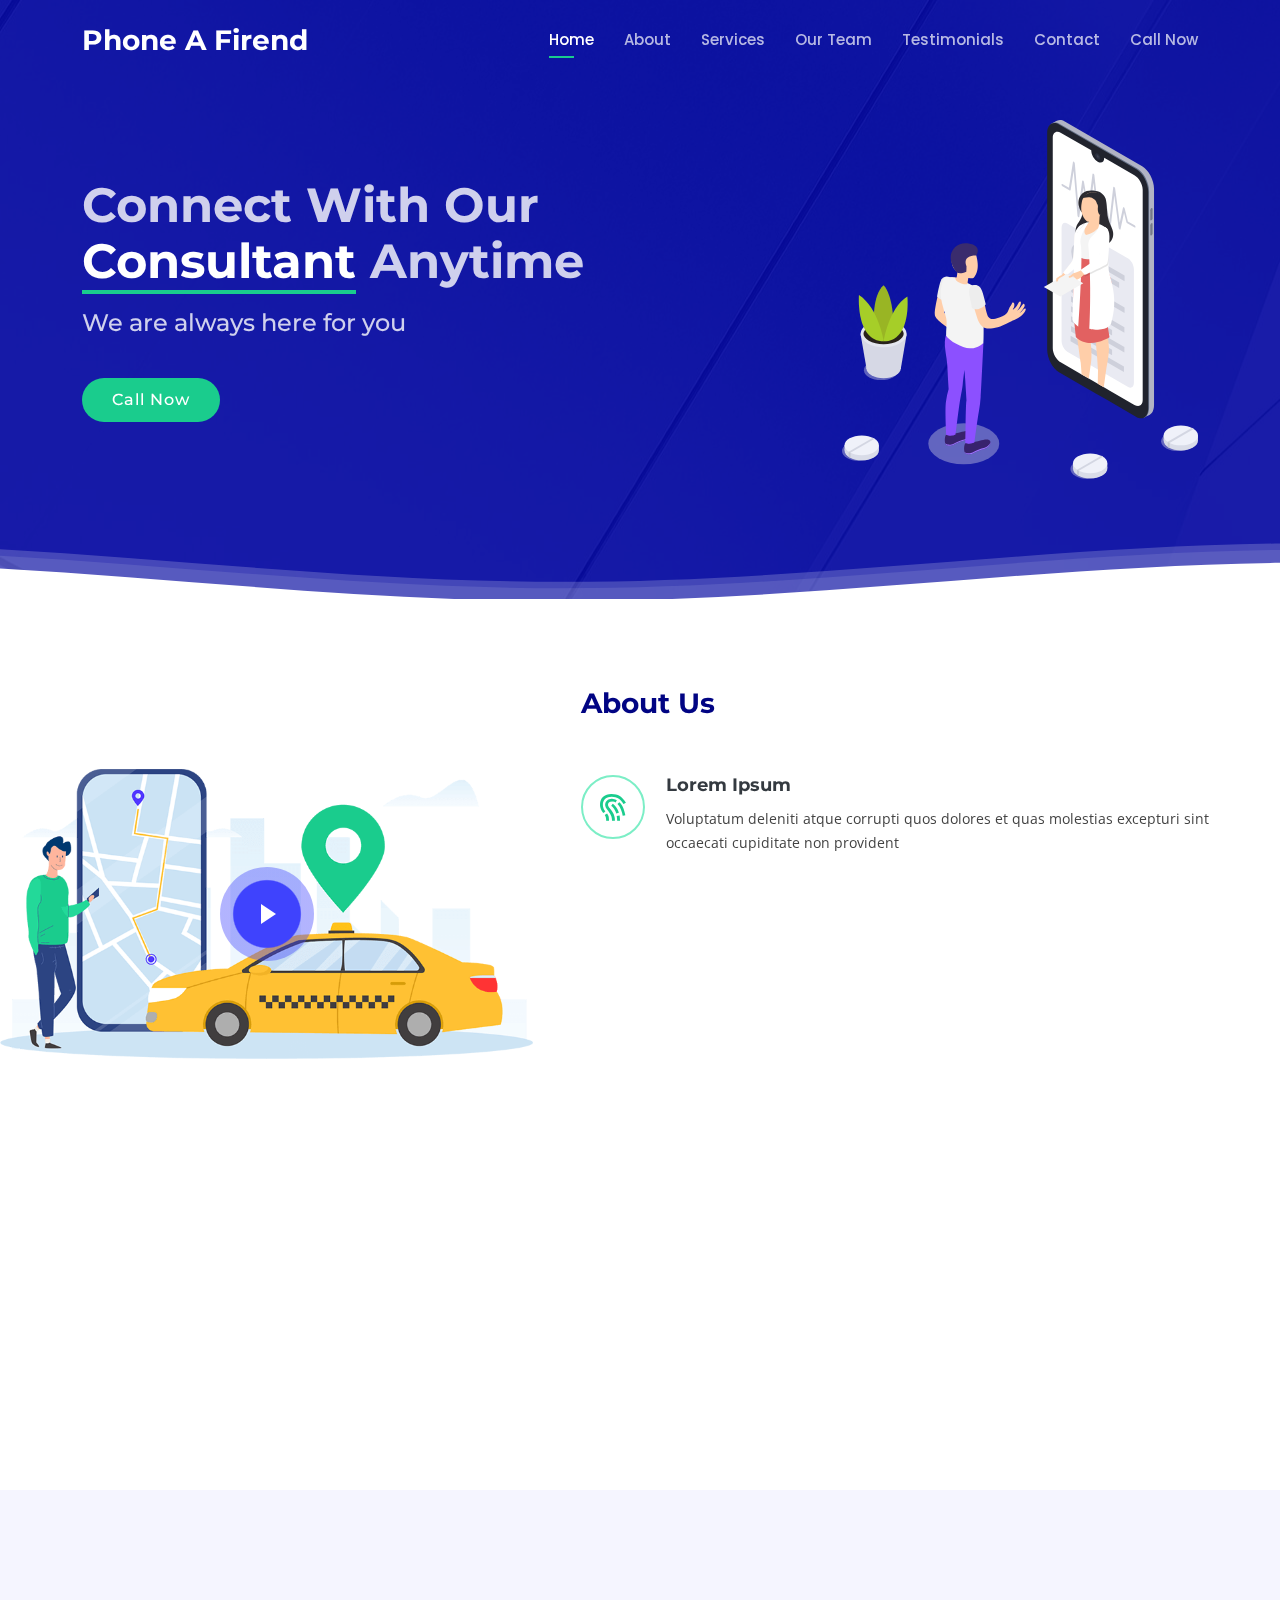
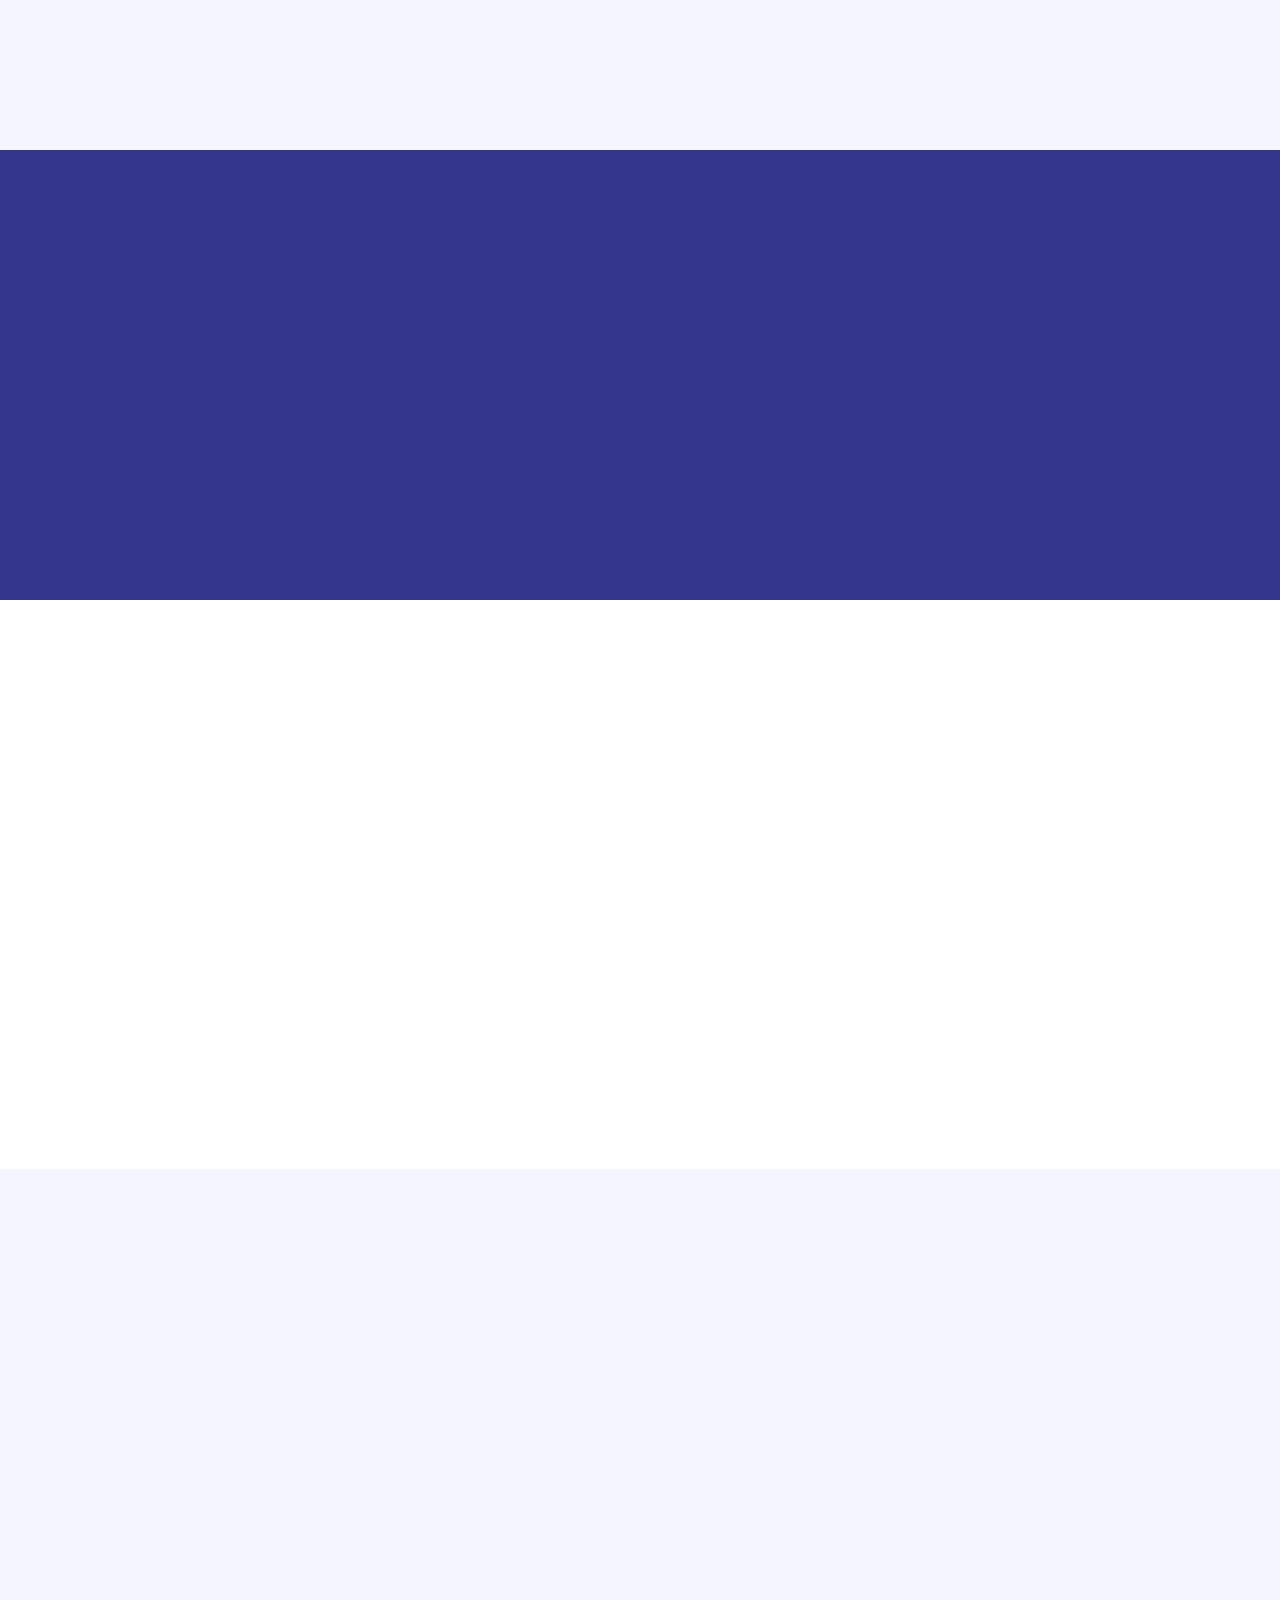
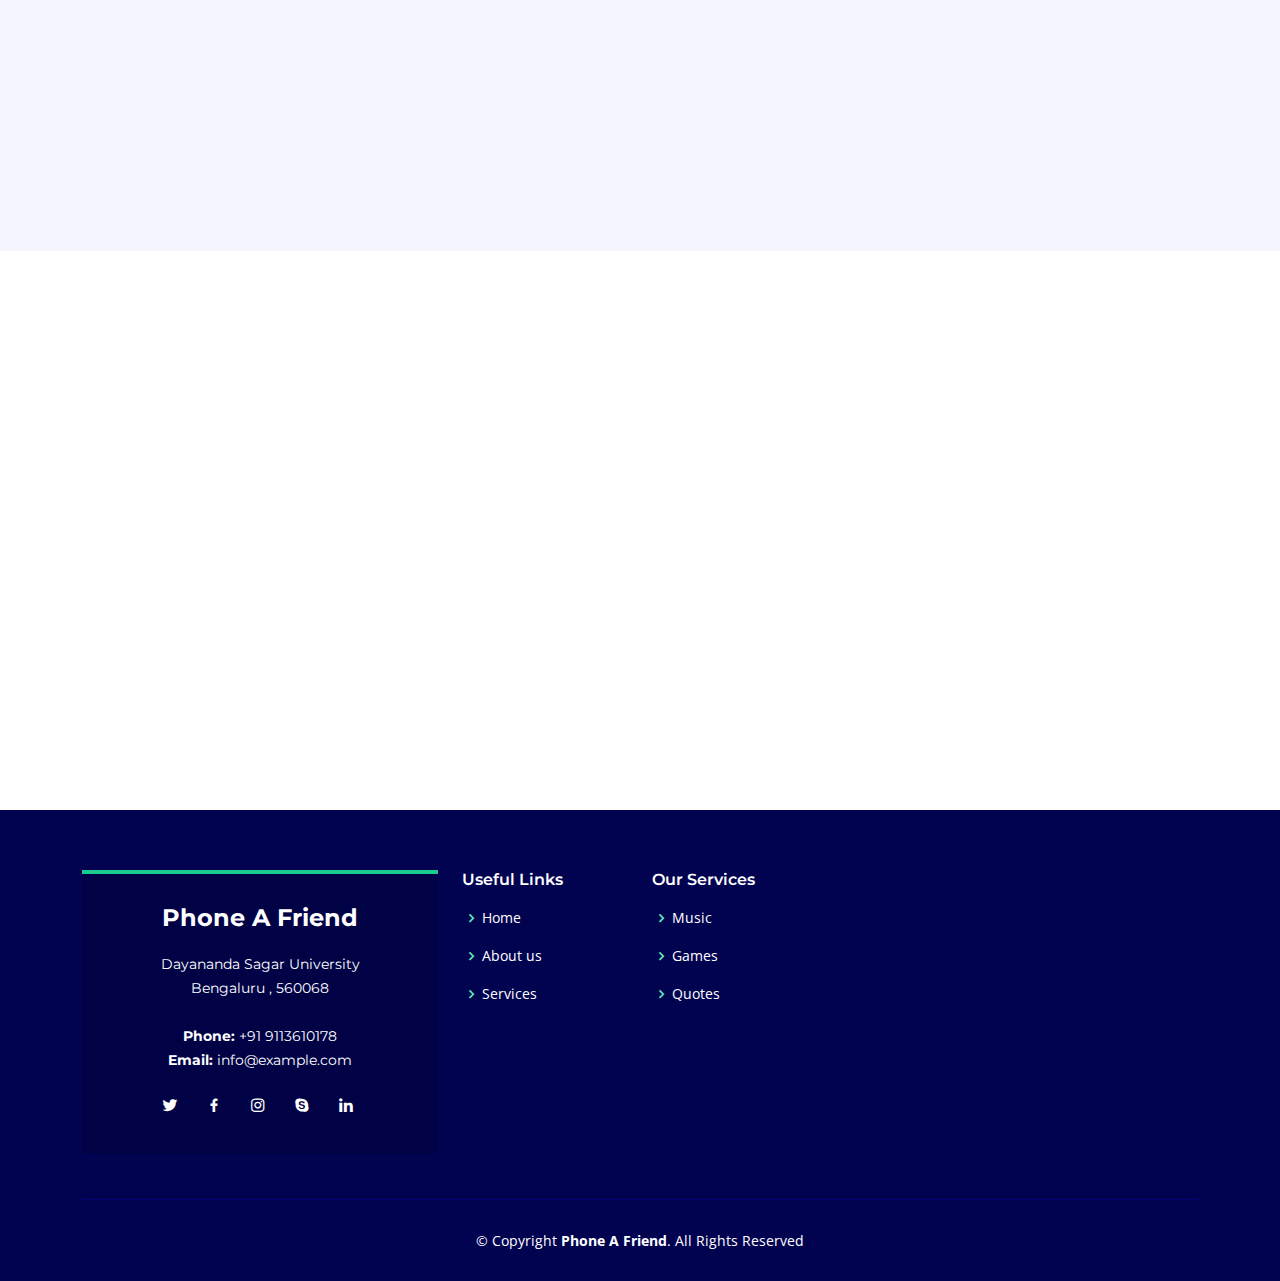
==== index.html @ ef57f2d6 "Add project file" ====
<!DOCTYPE html>
<html lang="en">

<head>
  <meta charset="utf-8">
  <meta content="width=device-width, initial-scale=1.0" name="viewport">

  <title>Phone A Friend</title>
  <meta content="" name="description">
  <meta content="" name="keywords">

  <!-- Favicons -->
  <link href="assets/img/favicon.png" rel="icon">
  <link href="assets/img/apple-touch-icon.png" rel="apple-touch-icon">

  <!-- Google Fonts -->
  <link href="https://fonts.googleapis.com/css?family=Open+Sans:300,300i,400,400i,600,600i,700,700i|Montserrat:300,300i,400,400i,500,500i,600,600i,700,700i|Poppins:300,300i,400,400i,500,500i,600,600i,700,700i" rel="stylesheet">

  <!-- Vendor CSS Files -->
  <link href="assets/vendor/aos/aos.css" rel="stylesheet">
  <link href="assets/vendor/bootstrap/css/bootstrap.min.css" rel="stylesheet">
  <link href="assets/vendor/bootstrap-icons/bootstrap-icons.css" rel="stylesheet">
  <link href="assets/vendor/boxicons/css/boxicons.min.css" rel="stylesheet">
  <link href="assets/vendor/glightbox/css/glightbox.min.css" rel="stylesheet">
  <link href="assets/vendor/remixicon/remixicon.css" rel="stylesheet">
  <link href="assets/vendor/swiper/swiper-bundle.min.css" rel="stylesheet">
  <link href="assets/css/style.css" rel="stylesheet">

</head>

<body>

  <!-- ======= Header ======= -->
  <header id="header" class="fixed-top d-flex align-items-center header-transparent">
    <div class="container d-flex align-items-center justify-content-between">

      <div class="logo">
        <h1><a href="index.html"><span>Phone A Firend</span></a></h1>
        <!-- <a href="index.html"><img src="assets/img/logo.png" alt="" class="img-fluid"></a>-->
      </div>

      <nav id="navbar" class="navbar">
        <ul>
          <li><a class="nav-link scrollto active" href="#hero">Home</a></li>
          <li><a class="nav-link scrollto" href="#about">About</a></li>
          <li><a class="nav-link scrollto" href="#features">Services</a></li>
          <li><a class="nav-link scrollto" href="#team">Our Team</a></li>
          <li><a class="nav-link scrollto" href="#pricing">Testimonials</a></li>
          <!-- <li class="dropdown"><a href="#"><span>Drop Down</span> <i class="bi bi-chevron-down"></i></a>
            <ul>
              <li><a href="#">Drop Down 1</a></li>
              <li class="dropdown"><a href="#"><span>Deep Drop Down</span> <i class="bi bi-chevron-right"></i></a>
                <ul>
                  <li><a href="#">Deep Drop Down 1</a></li>
                  <li><a href="#">Deep Drop Down 2</a></li>
                  <li><a href="#">Deep Drop Down 3</a></li>
                  <li><a href="#">Deep Drop Down 4</a></li>
                  <li><a href="#">Deep Drop Down 5</a></li>
                </ul>
              </li>
              <li><a href="#">Drop Down 2</a></li>
              <li><a href="#">Drop Down 3</a></li>
              <li><a href="#">Drop Down 4</a></li>
            </ul>
          </li> -->
          <li><a class="nav-link scrollto" href="#contact">Contact</a></li>
          <li class="text-center text-lg-start"><a href="https://calendly.com/akashpre196" target="_blank" class="btn-get-started">Call Now</a></li>
        </ul>
        <i class="bi bi-list mobile-nav-toggle"></i>
      </nav><!-- .navbar -->

    </div>
  </header><!-- End Header -->

  <!-- ======= Hero Section ======= -->
  <section id="hero">

    <div class="container">
      <div class="row justify-content-between">
        <div class="col-lg-7 pt-5 pt-lg-0 order-2 order-lg-1 d-flex align-items-center">
          <div data-aos="zoom-out">
            <h1>Connect With Our <span>Consultant</span> Anytime</h1>
            <h2>We are always here for you</h2>
            <div class="text-center text-lg-start">
              <a href="https://calendly.com/akashpre196" target="_blank" class="btn-get-started scrollto">Call Now</a>
            </div>
          </div>
        </div>
        <div class="col-lg-4 order-1 order-lg-2 hero-img" data-aos="zoom-out" data-aos-delay="300">
          <img src="assets/img/img1.svg" class="img-fluid animated" alt="">
        </div>
      </div>
    </div>

    <svg class="hero-waves" xmlns="http://www.w3.org/2000/svg" xmlns:xlink="http://www.w3.org/1999/xlink" viewBox="0 24 150 28 " preserveAspectRatio="none">
      <defs>
        <path id="wave-path" d="M-160 44c30 0 58-18 88-18s 58 18 88 18 58-18 88-18 58 18 88 18 v44h-352z">
      </defs>
      <g class="wave1">
        <use xlink:href="#wave-path" x="50" y="3" fill="rgba(255,255,255, .1)">
      </g>
      <g class="wave2">
        <use xlink:href="#wave-path" x="50" y="0" fill="rgba(255,255,255, .2)">
      </g>
      <g class="wave3">
        <use xlink:href="#wave-path" x="50" y="9" fill="#fff">
      </g>
    </svg>

  </section><!-- End Hero -->

  <main id="main">

    <!-- ======= About Section ======= -->
    <section id="about" class="about">
      <div class="container-fluid">

        <div class="row">
          <div class="col-xl-5 col-lg-6 video-box d-flex justify-content-center align-items-stretch" data-aos="fade-right">
            <a href="https://www.youtube.com/watch?v=jDDaplaOz7Q" class="venobox play-btn mb-4" data-vbtype="video" data-autoplay="true"></a>
          </div>

          <div class="col-xl-7 col-lg-6 icon-boxes d-flex flex-column align-items-stretch justify-content-center py-5 px-lg-5" data-aos="fade-left">
            <h3>About Us</h3>
            <div class="icon-box" data-aos="zoom-in" data-aos-delay="100">
              <div class="icon"><i class="bx bx-fingerprint"></i></div>
              <h4 class="title"><a href="">Lorem Ipsum</a></h4>
              <p class="description">Voluptatum deleniti atque corrupti quos dolores et quas molestias excepturi sint occaecati cupiditate non provident</p>
            </div>

            <div class="icon-box" data-aos="zoom-in" data-aos-delay="200">
              <div class="icon"><i class="bx bx-gift"></i></div>
              <h4 class="title"><a href="">Nemo Enim</a></h4>
              <p class="description">At vero eos et accusamus et iusto odio dignissimos ducimus qui blanditiis praesentium voluptatum deleniti atque</p>
            </div>

            <div class="icon-box" data-aos="zoom-in" data-aos-delay="300">
              <div class="icon"><i class="bx bx-atom"></i></div>
              <h4 class="title"><a href="">Dine Pad</a></h4>
              <p class="description">Explicabo est voluptatum asperiores consequatur magnam. Et veritatis odit. Sunt aut deserunt minus aut eligendi omnis</p>
            </div>

          </div>
        </div>

      </div>
    </section><!-- End About Section -->

    <!-- ======= Features Section ======= -->
    <section id="features" class="features">
      <div class="container">

        <div class="section-title" data-aos="fade-up">
          <h2>Our Services</h2>
          <p>Check The Services</p>
        </div>

        <div class="row d-flex justify-content-center align-items-center" data-aos="fade-left">
          <div class="col-lg-3 col-md-4">
            <div class="icon-box" data-aos="zoom-in" data-aos-delay="50">
              <i class="bi bi-file-earmark-music" style="color: #ffbb2c;"></i>
              <h3><a href="https://open.spotify.com/playlist/1IF4oZESVZqKvQzZrTJbjt?si=p8baC0uDQGyBqthQCIxtQA&utm_source=whatsapp&dl_branch=1" target="_blank">Music</a></h3>
            </div>
          </div>
          <div class="col-lg-3 col-md-4 mt-4 mt-md-0">
            <div class="icon-box" data-aos="zoom-in" data-aos-delay="100">
              <i class="bi bi-joystick" style="color: #5578ff;"></i>
              <h3><a href="https://freerice.com/categories/english-vocabulary" target="_blank">Games</a></h3>
            </div>
          </div>
          <div class="col-lg-3 col-md-4 mt-4 mt-md-0">
            <div class="icon-box" data-aos="zoom-in" data-aos-delay="150">
              <i class="bi bi-bookmark-heart" style="color: #e80368;"></i>
              <h3><a href="https://www.positivityblog.com/stress-quotes/" target="_blank">Quotes</a></h3>
            </div>
          </div>
        </div>
      </div>
    </section><!-- End Features Section -->

    <!-- ======= Counts Section ======= -->
    <section id="counts" class="counts">
      <div class="container">

        <div class="row" data-aos="fade-up">

          <div class="col-lg-3 col-md-6">
            <div class="count-box">
              <i class="bi bi-emoji-smile"></i>
              <span data-purecounter-start="0" data-purecounter-end="4" data-purecounter-duration="1" class="purecounter"></span>
              <p>Consultants</p>
            </div>
          </div>

          <div class="col-lg-3 col-md-6 mt-5 mt-md-0">
            <div class="count-box">
              <i class="bi bi-journal-richtext"></i>
              <span data-purecounter-start="0" data-purecounter-end="0" data-purecounter-duration="1" class="purecounter"></span>
              <p>Users</p>
            </div>
          </div>

          <div class="col-lg-3 col-md-6 mt-5 mt-lg-0">
            <div class="count-box">
              <i class="bi bi-headset"></i>
              <span data-purecounter-start="0" data-purecounter-end="0" data-purecounter-duration="1" class="purecounter"></span>
              <p>Therapy Completed</p>
            </div>
          </div>

          <div class="col-lg-3 col-md-6 mt-5 mt-lg-0">
            <div class="count-box">
              <i class="bi bi-people"></i>
              <span data-purecounter-start="0" data-purecounter-end="0" data-purecounter-duration="1" class="purecounter"></span>
              <p>Therapies Going on</p>
            </div>
          </div>

        </div>

      </div>
    </section><!-- End Counts Section -->

    <!-- ======= Testimonials Section ======= -->
    <section id="testimonials" class="testimonials">
      <div class="container">

        <div class="testimonials-slider swiper" data-aos="fade-up" data-aos-delay="100">
          <div class="swiper-wrapper">

            <div class="swiper-slide">
              <div class="testimonial-item">
                <img src="assets/img/testimonials/testimonials-1.jpg" class="testimonial-img" alt="">
                <h3>User1</h3>
                <h4>Loreum Ipsum</h4>
                <p>
                  <i class="bx bxs-quote-alt-left quote-icon-left"></i>
                  Lorem Ipsum is simply dummy text of the printing and typesetting industry. Lorem Ipsum has been the industry's standard dummy text ever since the 1500s.
                  <i class="bx bxs-quote-alt-right quote-icon-right"></i>
                </p>
              </div>
            </div><!-- End testimonial item -->

            <div class="swiper-slide">
              <div class="testimonial-item">
                <img src="assets/img/testimonials/testimonials-2.jpg" class="testimonial-img" alt="">
                <h3>User2</h3>
                <h4>Loreum Ipsum</h4>
                <p>
                  <i class="bx bxs-quote-alt-left quote-icon-left"></i>
                  Lorem Ipsum is simply dummy text of the printing and typesetting industry. Lorem Ipsum has been the industry's standard dummy text ever since the 1500s.
                  <i class="bx bxs-quote-alt-right quote-icon-right"></i>
                </p>
              </div>
            </div><!-- End testimonial item -->

            <div class="swiper-slide">
              <div class="testimonial-item">
                <img src="assets/img/testimonials/testimonials-3.jpg" class="testimonial-img" alt="">
                <h3>User3</h3>
                <h4>Loreum Ipsum</h4>
                <p>
                  <i class="bx bxs-quote-alt-left quote-icon-left"></i>
                  Lorem Ipsum is simply dummy text of the printing and typesetting industry. Lorem Ipsum has been the industry's standard dummy text ever since the 1500s.
                  <i class="bx bxs-quote-alt-right quote-icon-right"></i>
                </p>
              </div>
            </div><!-- End testimonial item -->

            <div class="swiper-slide">
              <div class="testimonial-item">
                <img src="assets/img/testimonials/testimonials-4.jpg" class="testimonial-img" alt="">
                <h3>User4</h3>
                <h4>Loreum Ipsum</h4>
                <p>
                  <i class="bx bxs-quote-alt-left quote-icon-left"></i>
                  Lorem Ipsum is simply dummy text of the printing and typesetting industry. Lorem Ipsum has been the industry's standard dummy text ever since the 1500s.
                  <i class="bx bxs-quote-alt-right quote-icon-right"></i>
                </p>
              </div>
            </div><!-- End testimonial item -->

            <div class="swiper-slide">
              <div class="testimonial-item">
                <img src="assets/img/testimonials/testimonials-5.jpg" class="testimonial-img" alt="">
                <h3>User5</h3>
                <h4>Loreum Ipsum</h4>
                <p>
                  <i class="bx bxs-quote-alt-left quote-icon-left"></i>
                  Lorem Ipsum is simply dummy text of the printing and typesetting industry. Lorem Ipsum has been the industry's standard dummy text ever since the 1500s.
                  <i class="bx bxs-quote-alt-right quote-icon-right"></i>
                </p>
              </div>
            </div><!-- End testimonial item -->

          </div>
          <div class="swiper-pagination"></div>
        </div>

      </div>
    </section><!-- End Testimonials Section -->

    <!-- ======= Team Section ======= -->
    <section id="team" class="team">
      <div class="container">

        <div class="section-title" data-aos="fade-up">
          <h2>Team</h2>
          <p>Our Consultant Team</p>
        </div>

        <div class="row" data-aos="fade-left">

          <div class="col-lg-3 col-md-6">
            <div class="member" data-aos="zoom-in" data-aos-delay="100">
              <div class="pic"><img src="assets/img/team/team-1.jpg" class="img-fluid" alt=""></div>
              <div class="member-info">
                <h4>Consultant 1</h4>
                <span></span>
                <div class="social">
                  <a href=""><i class="bi bi-twitter"></i></a>
                  <a href=""><i class="bi bGreat Teami-facebook"></i></a>
                  <a href=""><i class="bi bi-instagram"></i></a>
                  <a href=""><i class="bi bi-linkedin"></i></a>
                </div>
              </div>
            </div>
          </div>

          <div class="col-lg-3 col-md-6 mt-5 mt-md-0">
            <div class="member" data-aos="zoom-in" data-aos-delay="200">
              <div class="pic"><img src="assets/img/team/team-2.jpg" class="img-fluid" alt=""></div>
              <div class="member-info">
                <h4>Consultant 2</h4>
                <span></span>
                <div class="social">
                  <a href=""><i class="bi bi-twitter"></i></a>
                  <a href=""><i class="bi bi-facebook"></i></a>
                  <a href=""><i class="bi bi-instagram"></i></a>
                  <a href=""><i class="bi bi-linkedin"></i></a>
                </div>
              </div>
            </div>
          </div>

          <div class="col-lg-3 col-md-6 mt-5 mt-lg-0">
            <div class="member" data-aos="zoom-in" data-aos-delay="300">
              <div class="pic"><img src="assets/img/team/team-3.jpg" class="img-fluid" alt=""></div>
              <div class="member-info">
                <h4>Consultant 3</h4>
                <span></span>
                <div class="social">
                  <a href=""><i class="bi bi-twitter"></i></a>
                  <a href=""><i class="bi bi-facebook"></i></a>
                  <a href=""><i class="bi bi-instagram"></i></a>
                  <a href=""><i class="bi bi-linkedin"></i></a>
                </div>
              </div>
            </div>
          </div>

          <div class="col-lg-3 col-md-6 mt-5 mt-lg-0">
            <div class="member" data-aos="zoom-in" data-aos-delay="400">
              <div class="pic"><img src="assets/img/team/team-4.jpg" class="img-fluid" alt=""></div>
              <div class="member-info">
                <h4>Consultant 4</h4>
                <span></span>
                <div class="social">
                  <a href=""><i class="bi bi-twitter"></i></a>
                  <a href=""><i class="bi bi-facebook"></i></a>
                  <a href=""><i class="bi bi-instagram"></i></a>
                  <a href=""><i class="bi bi-linkedin"></i></a>
                </div>
              </div>
            </div>
          </div>

        </div>

      </div>
    </section><!-- End Team Section -->


    <!-- ======= F.A.Q Section ======= -->
    <section id="faq" class="faq section-bg">
      <div class="container">

        <div class="section-title" data-aos="fade-up">
          <h2>F.A.Q</h2>
          <p>Frequently Asked Questions</p>
        </div>

        <div class="faq-list">
          <ul>
            <li data-aos="fade-up">
              <i class="bx bx-help-circle icon-help"></i> <a data-bs-toggle="collapse" class="collapse" data-bs-target="#faq-list-1">Non consectetur a erat nam at lectus urna duis? <i class="bx bx-chevron-down icon-show"></i><i class="bx bx-chevron-up icon-close"></i></a>
              <div id="faq-list-1" class="collapse show" data-bs-parent=".faq-list">
                <p>
                  Feugiat pretium nibh ipsum consequat. Tempus iaculis urna id volutpat lacus laoreet non curabitur gravida. Venenatis lectus magna fringilla urna porttitor rhoncus dolor purus non.
                </p>
              </div>
            </li>

            <li data-aos="fade-up" data-aos-delay="100">
              <i class="bx bx-help-circle icon-help"></i> <a data-bs-toggle="collapse" data-bs-target="#faq-list-2" class="collapsed">Feugiat scelerisque varius morbi enim nunc? <i class="bx bx-chevron-down icon-show"></i><i class="bx bx-chevron-up icon-close"></i></a>
              <div id="faq-list-2" class="collapse" data-bs-parent=".faq-list">
                <p>
                  Dolor sit amet consectetur adipiscing elit pellentesque habitant morbi. Id interdum velit laoreet id donec ultrices. Fringilla phasellus faucibus scelerisque eleifend donec pretium. Est pellentesque elit ullamcorper dignissim. Mauris ultrices eros in cursus turpis massa tincidunt dui.
                </p>
              </div>
            </li>

            <li data-aos="fade-up" data-aos-delay="200">
              <i class="bx bx-help-circle icon-help"></i> <a data-bs-toggle="collapse" data-bs-target="#faq-list-3" class="collapsed">Dolor sit amet consectetur adipiscing elit? <i class="bx bx-chevron-down icon-show"></i><i class="bx bx-chevron-up icon-close"></i></a>
              <div id="faq-list-3" class="collapse" data-bs-parent=".faq-list">
                <p>
                  Eleifend mi in nulla posuere sollicitudin aliquam ultrices sagittis orci. Faucibus pulvinar elementum integer enim. Sem nulla pharetra diam sit amet nisl suscipit. Rutrum tellus pellentesque eu tincidunt. Lectus urna duis convallis convallis tellus. Urna molestie at elementum eu facilisis sed odio morbi quis
                </p>
              </div>
            </li>

            <li data-aos="fade-up" data-aos-delay="300">
              <i class="bx bx-help-circle icon-help"></i> <a data-bs-toggle="collapse" data-bs-target="#faq-list-4" class="collapsed">Tempus quam pellentesque nec nam aliquam sem et tortor consequat? <i class="bx bx-chevron-down icon-show"></i><i class="bx bx-chevron-up icon-close"></i></a>
              <div id="faq-list-4" class="collapse" data-bs-parent=".faq-list">
                <p>
                  Molestie a iaculis at erat pellentesque adipiscing commodo. Dignissim suspendisse in est ante in. Nunc vel risus commodo viverra maecenas accumsan. Sit amet nisl suscipit adipiscing bibendum est. Purus gravida quis blandit turpis cursus in.
                </p>
              </div>
            </li>

            <li data-aos="fade-up" data-aos-delay="400">
              <i class="bx bx-help-circle icon-help"></i> <a data-bs-toggle="collapse" data-bs-target="#faq-list-5" class="collapsed">Tortor vitae purus faucibus ornare. Varius vel pharetra vel turpis nunc eget lorem dolor? <i class="bx bx-chevron-down icon-show"></i><i class="bx bx-chevron-up icon-close"></i></a>
              <div id="faq-list-5" class="collapse" data-bs-parent=".faq-list">
                <p>
                  Laoreet sit amet cursus sit amet dictum sit amet justo. Mauris vitae ultricies leo integer malesuada nunc vel. Tincidunt eget nullam non nisi est sit amet. Turpis nunc eget lorem dolor sed. Ut venenatis tellus in metus vulputate eu scelerisque.
                </p>
              </div>
            </li>

          </ul>
        </div>

      </div>
    </section><!-- End F.A.Q Section -->

    <!-- ======= Contact Section ======= -->
    <section id="contact" class="contact">
      <div class="container">

        <div class="section-title" data-aos="fade-up">
          <h2>Contact</h2>
          <p>Contact Us</p>
        </div>

        <div class="row">

          <div class="col-lg-4" data-aos="fade-right" data-aos-delay="100">
            <div class="info">
              <div class="address">
                <i class="bi bi-geo-alt"></i>
                <h4>Location:</h4>
                <p>Dayananda Sagar University , Kudlu Gate Bengaluru </p>
              </div>

              <div class="email">
                <i class="bi bi-envelope"></i>
                <h4>Email:</h4>
                <p>info@example.com</p>
              </div>

              <div class="phone">
                <i class="bi bi-phone"></i>
                <h4>Call:</h4>
                <p>+91 9113610178</p>
              </div>

            </div>

          </div>

          <div class="col-lg-8 mt-5 mt-lg-0" data-aos="fade-left" data-aos-delay="200">

            <form action="forms/contact.php" method="post" role="form" class="php-email-form">
              <div class="row">
                <div class="col-md-6 form-group">
                  <input type="text" name="name" class="form-control" id="name" placeholder="Your Name" required>
                </div>
                <div class="col-md-6 form-group mt-3 mt-md-0">
                  <input type="email" class="form-control" name="email" id="email" placeholder="Your Email" required>
                </div>
              </div>
              <div class="form-group mt-3">
                <input type="text" class="form-control" name="subject" id="subject" placeholder="Subject" required>
              </div>
              <div class="form-group mt-3">
                <textarea class="form-control" name="message" rows="5" placeholder="Message" required></textarea>
              </div>
              <div class="my-3">
                <div class="loading">Loading</div>
                <div class="error-message"></div>
                <div class="sent-message">Your message has been sent. Thank you!</div>
              </div>
              <div class="text-center"><button type="submit">Send Message</button></div>
            </form>

          </div>

        </div>

      </div>
    </section><!-- End Contact Section -->

  </main><!-- End #main -->

  <!-- ======= Footer ======= -->
  <footer id="footer">
    <div class="footer-top">
      <div class="container">
        <div class="row">

          <div class="col-lg-4 col-md-6">
            <div class="footer-info">
              <h3>Phone A Friend</h3>
              <p>
                Dayananda Sagar University<br>
                Bengaluru , 560068<br><br>
                <strong>Phone:</strong> +91 9113610178<br>
                <strong>Email:</strong> info@example.com<br>
              </p>
              <div class="social-links mt-3">
                <a href="#" class="twitter"><i class="bx bxl-twitter"></i></a>
                <a href="#" class="facebook"><i class="bx bxl-facebook"></i></a>
                <a href="#" class="instagram"><i class="bx bxl-instagram"></i></a>
                <a href="#" class="google-plus"><i class="bx bxl-skype"></i></a>
                <a href="#" class="linkedin"><i class="bx bxl-linkedin"></i></a>
              </div>
            </div>
          </div>

          <div class="col-lg-2 col-md-6 footer-links">
            <h4>Useful Links</h4>
            <ul>
              <li><i class="bx bx-chevron-right"></i> <a href="#">Home</a></li>
              <li><i class="bx bx-chevron-right"></i> <a href="#">About us</a></li>
              <li><i class="bx bx-chevron-right"></i> <a href="#">Services</a></li>
            </ul>
          </div>

          <div class="col-lg-2 col-md-6 footer-links">
            <h4>Our Services</h4>
            <ul>
              <li><i class="bx bx-chevron-right"></i> <a href="https://open.spotify.com/playlist/1IF4oZESVZqKvQzZrTJbjt?si=p8baC0uDQGyBqthQCIxtQA&utm_source=whatsapp&dl_branch=1" target="_blank">Music</a></li>
              <li><i class="bx bx-chevron-right"></i> <a href="https://freerice.com/categories/english-vocabulary" target="_blank">Games</a></li>
              <li><i class="bx bx-chevron-right"></i> <a href="https://www.positivityblog.com/stress-quotes/" target="_blank">Quotes</a></li>
            </ul>
          </div>
        </div>
      </div>
    </div>

    <div class="container">
      <div class="copyright">
        &copy; Copyright <strong><span>Phone A Friend</span></strong>. All Rights Reserved
      </div>
    </div>
  </footer><!-- End Footer -->

  <a href="#" class="back-to-top d-flex align-items-center justify-content-center"><i class="bi bi-arrow-up-short"></i></a>
  <div id="preloader"></div>

  <!-- Vendor JS Files -->
  <script src="assets/vendor/aos/aos.js"></script>
  <script src="assets/vendor/bootstrap/js/bootstrap.bundle.min.js"></script>
  <script src="assets/vendor/glightbox/js/glightbox.min.js"></script>
  <script src="assets/vendor/php-email-form/validate.js"></script>
  <script src="assets/vendor/purecounter/purecounter.js"></script>
  <script src="assets/vendor/swiper/swiper-bundle.min.js"></script>

  <!-- Template Main JS File -->
  <script src="assets/js/main.js"></script>

</body>

</html>
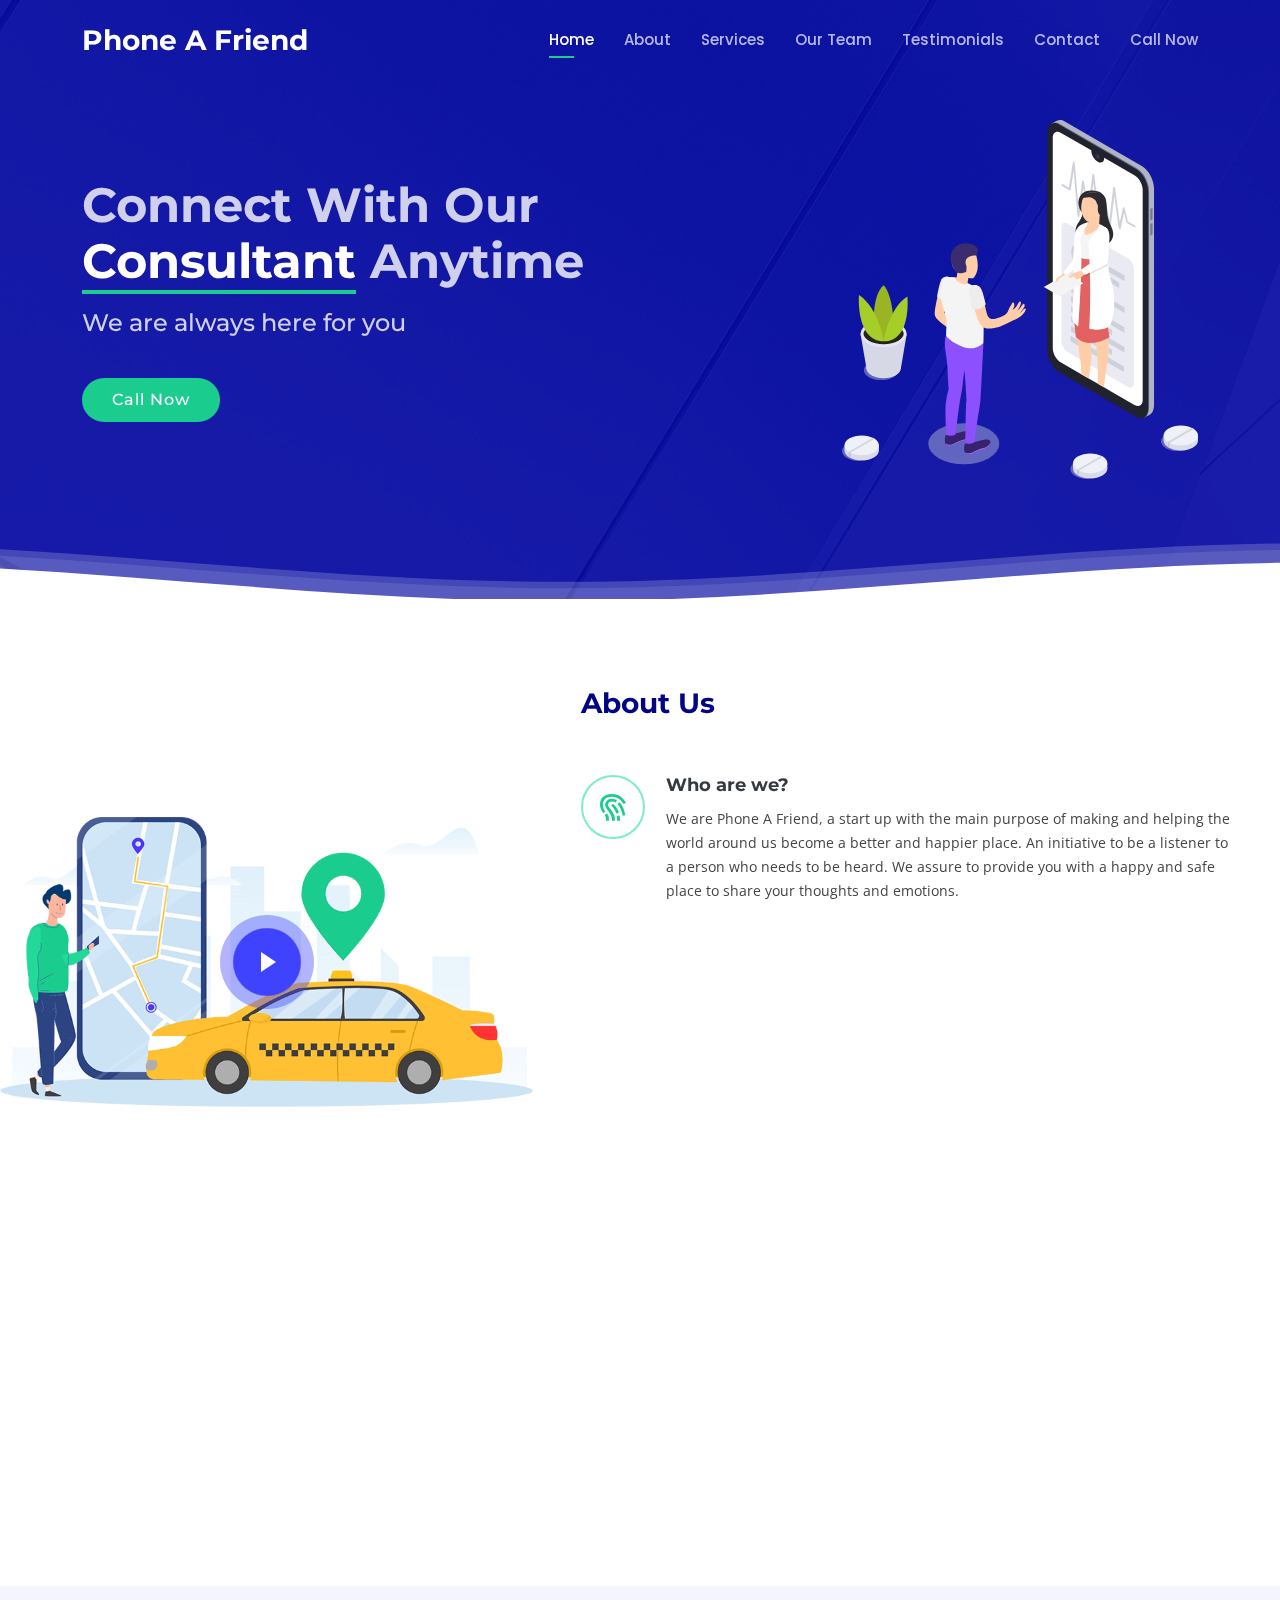
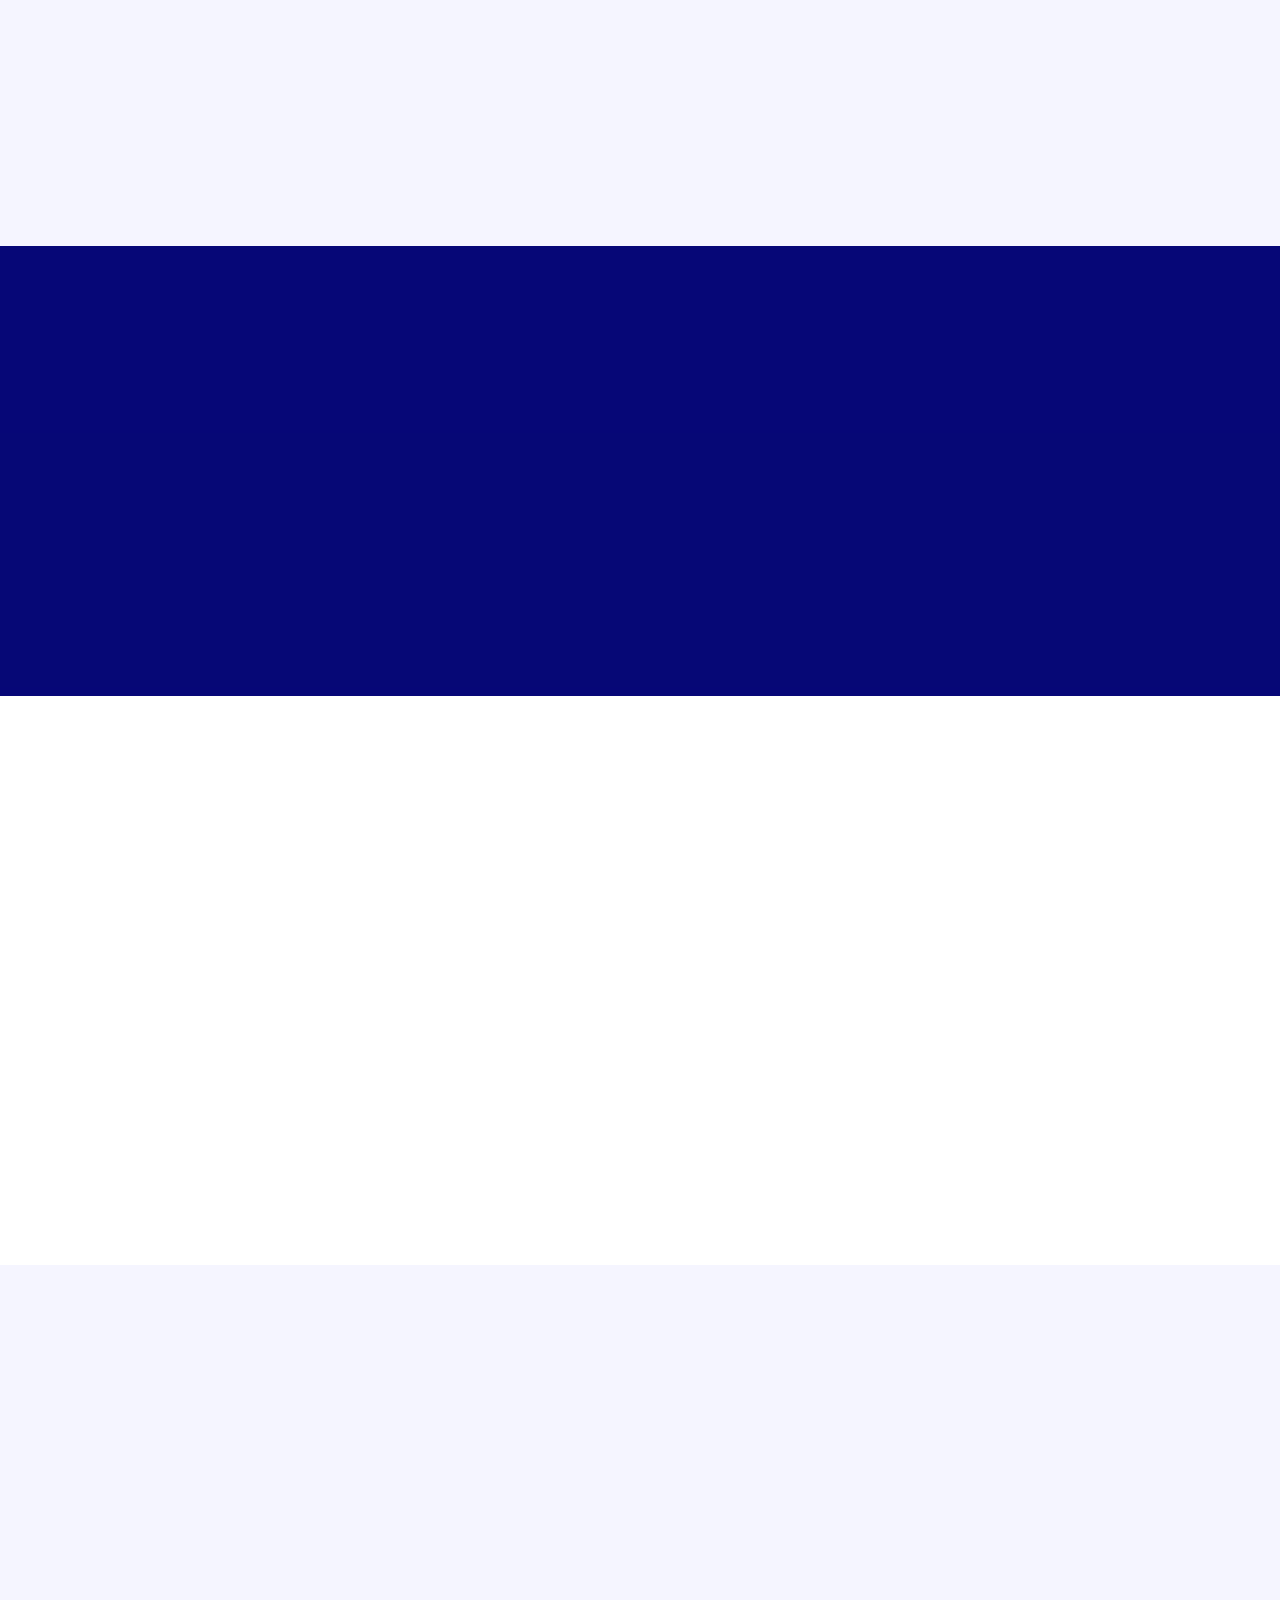
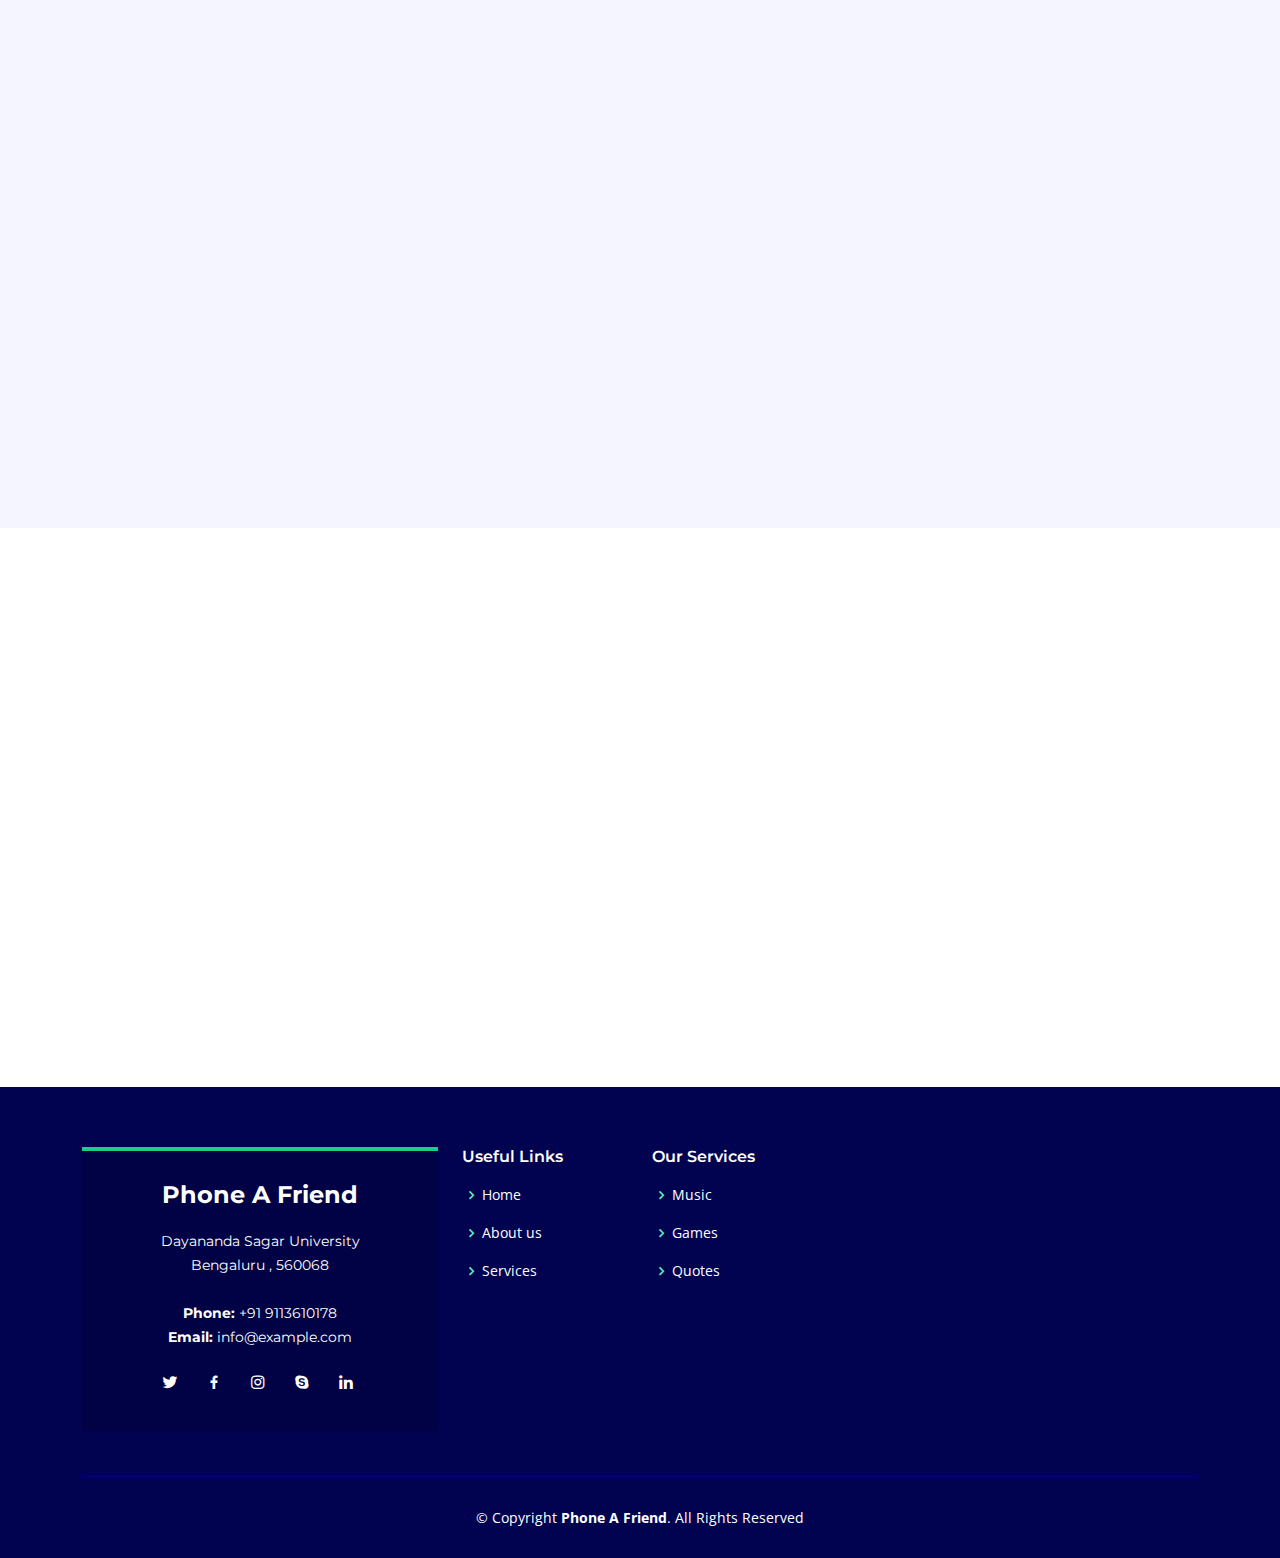
==== commit ed86cd19: "Update code details" ====
--- a/index.html
+++ b/index.html
@@ -35,7 +35,7 @@
     <div class="container d-flex align-items-center justify-content-between">
 
       <div class="logo">
-        <h1><a href="index.html"><span>Phone A Firend</span></a></h1>
+        <h1><a href="index.html"><span>Phone A Friend</span></a></h1>
         <!-- <a href="index.html"><img src="assets/img/logo.png" alt="" class="img-fluid"></a>-->
       </div>
 
@@ -46,25 +46,8 @@
           <li><a class="nav-link scrollto" href="#features">Services</a></li>
           <li><a class="nav-link scrollto" href="#team">Our Team</a></li>
           <li><a class="nav-link scrollto" href="#pricing">Testimonials</a></li>
-          <!-- <li class="dropdown"><a href="#"><span>Drop Down</span> <i class="bi bi-chevron-down"></i></a>
-            <ul>
-              <li><a href="#">Drop Down 1</a></li>
-              <li class="dropdown"><a href="#"><span>Deep Drop Down</span> <i class="bi bi-chevron-right"></i></a>
-                <ul>
-                  <li><a href="#">Deep Drop Down 1</a></li>
-                  <li><a href="#">Deep Drop Down 2</a></li>
-                  <li><a href="#">Deep Drop Down 3</a></li>
-                  <li><a href="#">Deep Drop Down 4</a></li>
-                  <li><a href="#">Deep Drop Down 5</a></li>
-                </ul>
-              </li>
-              <li><a href="#">Drop Down 2</a></li>
-              <li><a href="#">Drop Down 3</a></li>
-              <li><a href="#">Drop Down 4</a></li>
-            </ul>
-          </li> -->
           <li><a class="nav-link scrollto" href="#contact">Contact</a></li>
-          <li class="text-center text-lg-start"><a href="https://calendly.com/akashpre196" target="_blank" class="btn-get-started">Call Now</a></li>
+          <li class="text-center text-lg-start"><a href="https://calendly.com/phoneafriend-adss" target="_blank" class="btn-get-started">Call Now</a></li>
         </ul>
         <i class="bi bi-list mobile-nav-toggle"></i>
       </nav><!-- .navbar -->
@@ -82,7 +65,7 @@
             <h1>Connect With Our <span>Consultant</span> Anytime</h1>
             <h2>We are always here for you</h2>
             <div class="text-center text-lg-start">
-              <a href="https://calendly.com/akashpre196" target="_blank" class="btn-get-started scrollto">Call Now</a>
+              <a href="https://calendly.com/phoneafriend-adss" target="_blank" class="btn-get-started scrollto">Call Now</a>
             </div>
           </div>
         </div>
@@ -124,20 +107,20 @@
             <h3>About Us</h3>
             <div class="icon-box" data-aos="zoom-in" data-aos-delay="100">
               <div class="icon"><i class="bx bx-fingerprint"></i></div>
-              <h4 class="title"><a href="">Lorem Ipsum</a></h4>
-              <p class="description">Voluptatum deleniti atque corrupti quos dolores et quas molestias excepturi sint occaecati cupiditate non provident</p>
+              <h4 class="title"><a href="">Who are we?</a></h4>
+              <p class="description">We are Phone A Friend, a start up with the main purpose of making and helping the world around us become a better and happier place. An initiative to be a listener to a person who needs to be heard. We assure to provide you with  a happy and safe place to share your thoughts and emotions.</p>
             </div>
 
             <div class="icon-box" data-aos="zoom-in" data-aos-delay="200">
               <div class="icon"><i class="bx bx-gift"></i></div>
-              <h4 class="title"><a href="">Nemo Enim</a></h4>
-              <p class="description">At vero eos et accusamus et iusto odio dignissimos ducimus qui blanditiis praesentium voluptatum deleniti atque</p>
+              <h4 class="title"><a href="">What we do?</a></h4>
+              <p class="description">We are the bridge between you and your counsellor. We provide online counselling sessions and at your convenience. We also provide services such as soothing music, games and inspirational quotes while you wait to connect to your counsellor.</p>
             </div>
 
             <div class="icon-box" data-aos="zoom-in" data-aos-delay="300">
               <div class="icon"><i class="bx bx-atom"></i></div>
-              <h4 class="title"><a href="">Dine Pad</a></h4>
-              <p class="description">Explicabo est voluptatum asperiores consequatur magnam. Et veritatis odit. Sunt aut deserunt minus aut eligendi omnis</p>
+              <h4 class="title"><a href="">Why us?</a></h4>
+              <p class="description">This is a student initiation project which helps to give us a direct understanding of what people go through. We can relate to the problems faced by many and we believe we can help people by connecting them to our professional listeners. </p>
             </div>
 
           </div>
@@ -230,7 +213,7 @@
 
             <div class="swiper-slide">
               <div class="testimonial-item">
-                <img src="assets/img/testimonials/testimonials-1.jpg" class="testimonial-img" alt="">
+                <img src="assets/img/user.jpeg" class="testimonial-img" alt="">
                 <h3>User1</h3>
                 <h4>Loreum Ipsum</h4>
                 <p>
@@ -243,7 +226,7 @@
 
             <div class="swiper-slide">
               <div class="testimonial-item">
-                <img src="assets/img/testimonials/testimonials-2.jpg" class="testimonial-img" alt="">
+                <img src="assets/img/user.jpeg" class="testimonial-img" alt="">
                 <h3>User2</h3>
                 <h4>Loreum Ipsum</h4>
                 <p>
@@ -256,7 +239,7 @@
 
             <div class="swiper-slide">
               <div class="testimonial-item">
-                <img src="assets/img/testimonials/testimonials-3.jpg" class="testimonial-img" alt="">
+                <img src="assets/img/user.jpeg" class="testimonial-img" alt="">
                 <h3>User3</h3>
                 <h4>Loreum Ipsum</h4>
                 <p>
@@ -269,7 +252,7 @@
 
             <div class="swiper-slide">
               <div class="testimonial-item">
-                <img src="assets/img/testimonials/testimonials-4.jpg" class="testimonial-img" alt="">
+                <img src="assets/img/user.jpeg" class="testimonial-img" alt="">
                 <h3>User4</h3>
                 <h4>Loreum Ipsum</h4>
                 <p>
@@ -282,7 +265,7 @@
 
             <div class="swiper-slide">
               <div class="testimonial-item">
-                <img src="assets/img/testimonials/testimonials-5.jpg" class="testimonial-img" alt="">
+                <img src="assets/img/user.jpeg" class="testimonial-img" alt="">
                 <h3>User5</h3>
                 <h4>Loreum Ipsum</h4>
                 <p>
@@ -313,7 +296,7 @@
 
           <div class="col-lg-3 col-md-6">
             <div class="member" data-aos="zoom-in" data-aos-delay="100">
-              <div class="pic"><img src="assets/img/team/team-1.jpg" class="img-fluid" alt=""></div>
+              <div class="pic"><img src="assets/img/user.jpeg" class="img-fluid" alt=""></div>
               <div class="member-info">
                 <h4>Consultant 1</h4>
                 <span></span>
@@ -329,7 +312,7 @@
 
           <div class="col-lg-3 col-md-6 mt-5 mt-md-0">
             <div class="member" data-aos="zoom-in" data-aos-delay="200">
-              <div class="pic"><img src="assets/img/team/team-2.jpg" class="img-fluid" alt=""></div>
+              <div class="pic"><img src="assets/img/user.jpeg" class="img-fluid" alt=""></div>
               <div class="member-info">
                 <h4>Consultant 2</h4>
                 <span></span>
@@ -345,7 +328,7 @@
 
           <div class="col-lg-3 col-md-6 mt-5 mt-lg-0">
             <div class="member" data-aos="zoom-in" data-aos-delay="300">
-              <div class="pic"><img src="assets/img/team/team-3.jpg" class="img-fluid" alt=""></div>
+              <div class="pic"><img src="assets/img/user.jpeg" class="img-fluid" alt=""></div>
               <div class="member-info">
                 <h4>Consultant 3</h4>
                 <span></span>
@@ -361,7 +344,7 @@
 
           <div class="col-lg-3 col-md-6 mt-5 mt-lg-0">
             <div class="member" data-aos="zoom-in" data-aos-delay="400">
-              <div class="pic"><img src="assets/img/team/team-4.jpg" class="img-fluid" alt=""></div>
+              <div class="pic"><img src="assets/img/user.jpeg" class="img-fluid" alt=""></div>
               <div class="member-info">
                 <h4>Consultant 4</h4>
                 <span></span>
@@ -391,53 +374,61 @@
         </div>
 
         <div class="faq-list">
-          <ul>
+          <ol>
             <li data-aos="fade-up">
-              <i class="bx bx-help-circle icon-help"></i> <a data-bs-toggle="collapse" class="collapse" data-bs-target="#faq-list-1">Non consectetur a erat nam at lectus urna duis? <i class="bx bx-chevron-down icon-show"></i><i class="bx bx-chevron-up icon-close"></i></a>
+              <i class="bx bx-help-circle icon-help"></i> <a data-bs-toggle="collapse" class="collapse" data-bs-target="#faq-list-1">What is the difference between a Psychiatrist and a Clinical Psychologist?<i class="bx bx-chevron-down icon-show"></i><i class="bx bx-chevron-up icon-close"></i></a>
               <div id="faq-list-1" class="collapse show" data-bs-parent=".faq-list">
                 <p>
-                  Feugiat pretium nibh ipsum consequat. Tempus iaculis urna id volutpat lacus laoreet non curabitur gravida. Venenatis lectus magna fringilla urna porttitor rhoncus dolor purus non.
+                  Psychiatrists and Psychologists are different types of mental wellness professionals. A Psychiatrist is a physician (medical doctor with a MBBS degree and has further completed his MD in Psychiatry) who is qualified in the medical treatment of mental disorders. Psychiatrists use medication to improve mental health. Clinical Psychologists are qualified in MPhil in clinical psychology and have a Licence from RCI to practice as Clinical psychologists within the country- they use therapeutic methods for relieving psychologically-based distress or disorders and promoting mental well-being. Psychologists do not prescribe medicines and are experts in providing psychotherapy. Chat with Tata Health Psychologists to be on your way to better mental wellness.
                 </p>
               </div>
             </li>
 
             <li data-aos="fade-up" data-aos-delay="100">
-              <i class="bx bx-help-circle icon-help"></i> <a data-bs-toggle="collapse" data-bs-target="#faq-list-2" class="collapsed">Feugiat scelerisque varius morbi enim nunc? <i class="bx bx-chevron-down icon-show"></i><i class="bx bx-chevron-up icon-close"></i></a>
+              <i class="bx bx-help-circle icon-help"></i> <a data-bs-toggle="collapse" data-bs-target="#faq-list-2" class="collapsed">What can a Psychologist help me with?<i class="bx bx-chevron-down icon-show"></i><i class="bx bx-chevron-up icon-close"></i></a>
               <div id="faq-list-2" class="collapse" data-bs-parent=".faq-list">
                 <p>
-                  Dolor sit amet consectetur adipiscing elit pellentesque habitant morbi. Id interdum velit laoreet id donec ultrices. Fringilla phasellus faucibus scelerisque eleifend donec pretium. Est pellentesque elit ullamcorper dignissim. Mauris ultrices eros in cursus turpis massa tincidunt dui.
+                  You can chat with our Psychologist online for a host of issues such as Stress, Anxiety, career management, Sleep issues, relationship and anger management. It is important to keep an eye out and know when to consult an expert for help. If you spot any of the following signs, chat with a Psychologist online immediately.-When facing compatibility and adjustment issues in relationships.-When you are under stress and there is a significant gap between expectation and reality -Parents may notice issues in adjustment with family, identity crisis, change in relationship with friends and partner, handling academic pressure, etc during adolescence.However, severe conditions might require a Psychiatrist's help, in which case a Psychologist may guide you to the available Psychiatrist.
                 </p>
               </div>
             </li>
 
             <li data-aos="fade-up" data-aos-delay="200">
-              <i class="bx bx-help-circle icon-help"></i> <a data-bs-toggle="collapse" data-bs-target="#faq-list-3" class="collapsed">Dolor sit amet consectetur adipiscing elit? <i class="bx bx-chevron-down icon-show"></i><i class="bx bx-chevron-up icon-close"></i></a>
+              <i class="bx bx-help-circle icon-help"></i> <a data-bs-toggle="collapse" data-bs-target="#faq-list-3" class="collapsed">How does a Psychologist treat anxiety?<i class="bx bx-chevron-down icon-show"></i><i class="bx bx-chevron-up icon-close"></i></a>
               <div id="faq-list-3" class="collapse" data-bs-parent=".faq-list">
                 <p>
-                  Eleifend mi in nulla posuere sollicitudin aliquam ultrices sagittis orci. Faucibus pulvinar elementum integer enim. Sem nulla pharetra diam sit amet nisl suscipit. Rutrum tellus pellentesque eu tincidunt. Lectus urna duis convallis convallis tellus. Urna molestie at elementum eu facilisis sed odio morbi quis
+                  A psychologist may treat anxiety by psychotherapy. Psychologists provide psychotherapy which involves the use of psychological methods while psychiatrists prescribe medication to treat anxiety. Based on your condition, the psychologist will decide the course of treatment and further guide you to a psychiatrist if required.
                 </p>
               </div>
             </li>
 
             <li data-aos="fade-up" data-aos-delay="300">
-              <i class="bx bx-help-circle icon-help"></i> <a data-bs-toggle="collapse" data-bs-target="#faq-list-4" class="collapsed">Tempus quam pellentesque nec nam aliquam sem et tortor consequat? <i class="bx bx-chevron-down icon-show"></i><i class="bx bx-chevron-up icon-close"></i></a>
+              <i class="bx bx-help-circle icon-help"></i> <a data-bs-toggle="collapse" data-bs-target="#faq-list-4" class="collapsed">Do I get to talk to my psychologist anytime I want?<i class="bx bx-chevron-down icon-show"></i><i class="bx bx-chevron-up icon-close"></i></a>
               <div id="faq-list-4" class="collapse" data-bs-parent=".faq-list">
                 <p>
-                  Molestie a iaculis at erat pellentesque adipiscing commodo. Dignissim suspendisse in est ante in. Nunc vel risus commodo viverra maecenas accumsan. Sit amet nisl suscipit adipiscing bibendum est. Purus gravida quis blandit turpis cursus in.
+                  You can reconnect to your psychologist based on their availability and book an appointment. And in the meanwhile you can also enjoy our other services.
                 </p>
               </div>
             </li>
 
             <li data-aos="fade-up" data-aos-delay="400">
-              <i class="bx bx-help-circle icon-help"></i> <a data-bs-toggle="collapse" data-bs-target="#faq-list-5" class="collapsed">Tortor vitae purus faucibus ornare. Varius vel pharetra vel turpis nunc eget lorem dolor? <i class="bx bx-chevron-down icon-show"></i><i class="bx bx-chevron-up icon-close"></i></a>
+              <i class="bx bx-help-circle icon-help"></i> <a data-bs-toggle="collapse" data-bs-target="#faq-list-5" class="collapsed">Is my online session secure and confidential?<i class="bx bx-chevron-down icon-show"></i><i class="bx bx-chevron-up icon-close"></i></a>
               <div id="faq-list-5" class="collapse" data-bs-parent=".faq-list">
                 <p>
-                  Laoreet sit amet cursus sit amet dictum sit amet justo. Mauris vitae ultricies leo integer malesuada nunc vel. Tincidunt eget nullam non nisi est sit amet. Turpis nunc eget lorem dolor sed. Ut venenatis tellus in metus vulputate eu scelerisque.
+                  Yes, the entire session is very much secure and confidential. We are an ISO certified and HIPAA compliant platform and hence we follow very strict policy.
                 </p>
               </div>
             </li>
 
-          </ul>
+            <li data-aos="fade-up" data-aos-delay="400">
+              <i class="bx bx-help-circle icon-help"></i> <a data-bs-toggle="collapse" data-bs-target="#faq-list-5" class="collapsed">Will I always get the same psychologist?<i class="bx bx-chevron-down icon-show"></i><i class="bx bx-chevron-up icon-close"></i></a>
+              <div id="faq-list-5" class="collapse" data-bs-parent=".faq-list">
+                <p>
+                  All the doctors on our platform are highly qualified and experienced to deliver the best possible counselling session. The specialist appointments are scheduled based on their availability. Unless and until preferred, we would schedule the consultation with the available doctor only.
+                </p>
+              </div>
+            </li>
+          </ol>
         </div>
 
       </div>
--- a/assets/css/style.css
+++ b/assets/css/style.css
@@ -1,10 +1,10 @@
-/**
-* Template Name: Bootslander - v4.6.0
-* Template URL: https://bootstrapmade.com/bootslander-free-bootstrap-landing-page-template/
-* Author: BootstrapMade.com
-* License: https://bootstrapmade.com/license/
-*/
-
+/**
+* Template Name: Bootslander - v4.6.0
+* Template URL: https://bootstrapmade.com/bootslander-free-bootstrap-landing-page-template/
+* Author: BootstrapMade.com
+* License: https://bootstrapmade.com/license/
+*/
+
 /*--------------------------------------------------------------
 # General
 --------------------------------------------------------------*/
@@ -901,7 +901,7 @@
 --------------------------------------------------------------*/
 .testimonials {
   padding: 80px 0;
-  background: url("../img/cta-bg.jpg") no-repeat;
+  background: rgba(1, 4, 136, 0.9);
   background-position: center center;
   background-size: cover;
   position: relative;
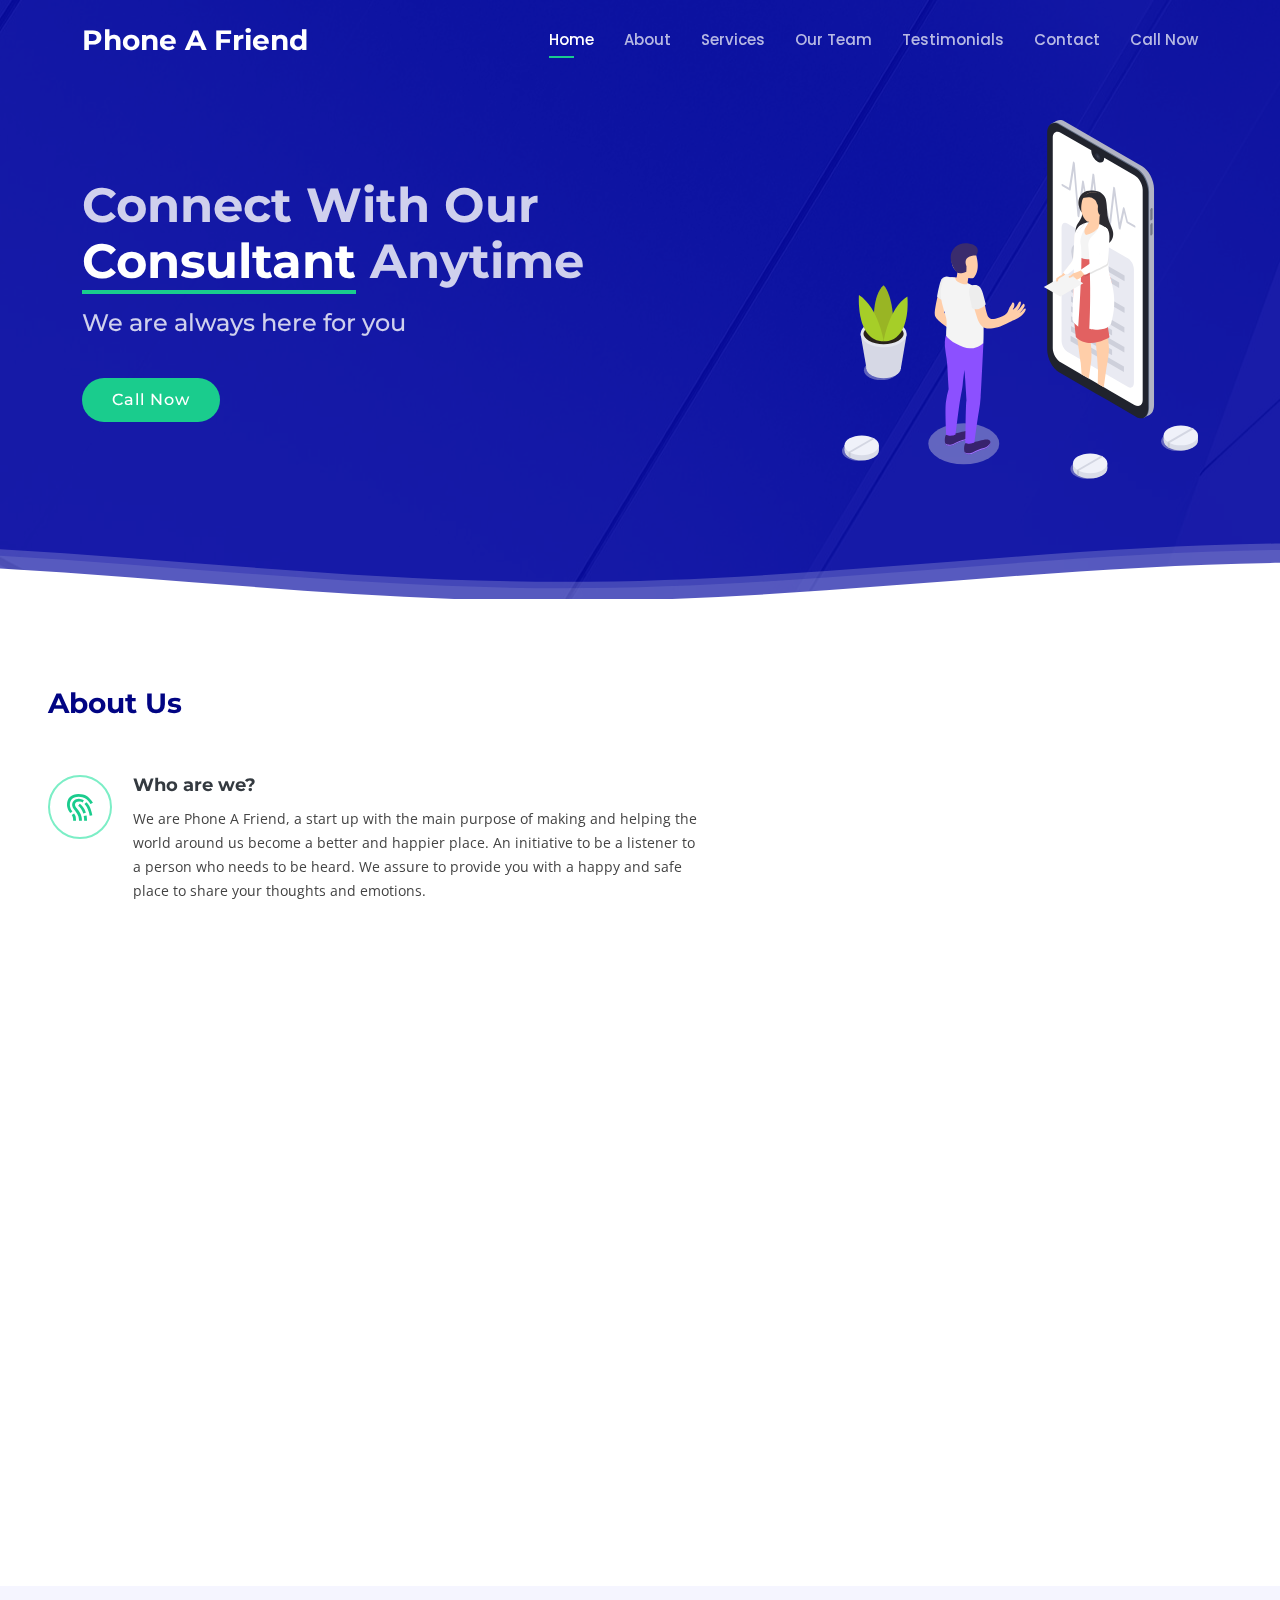
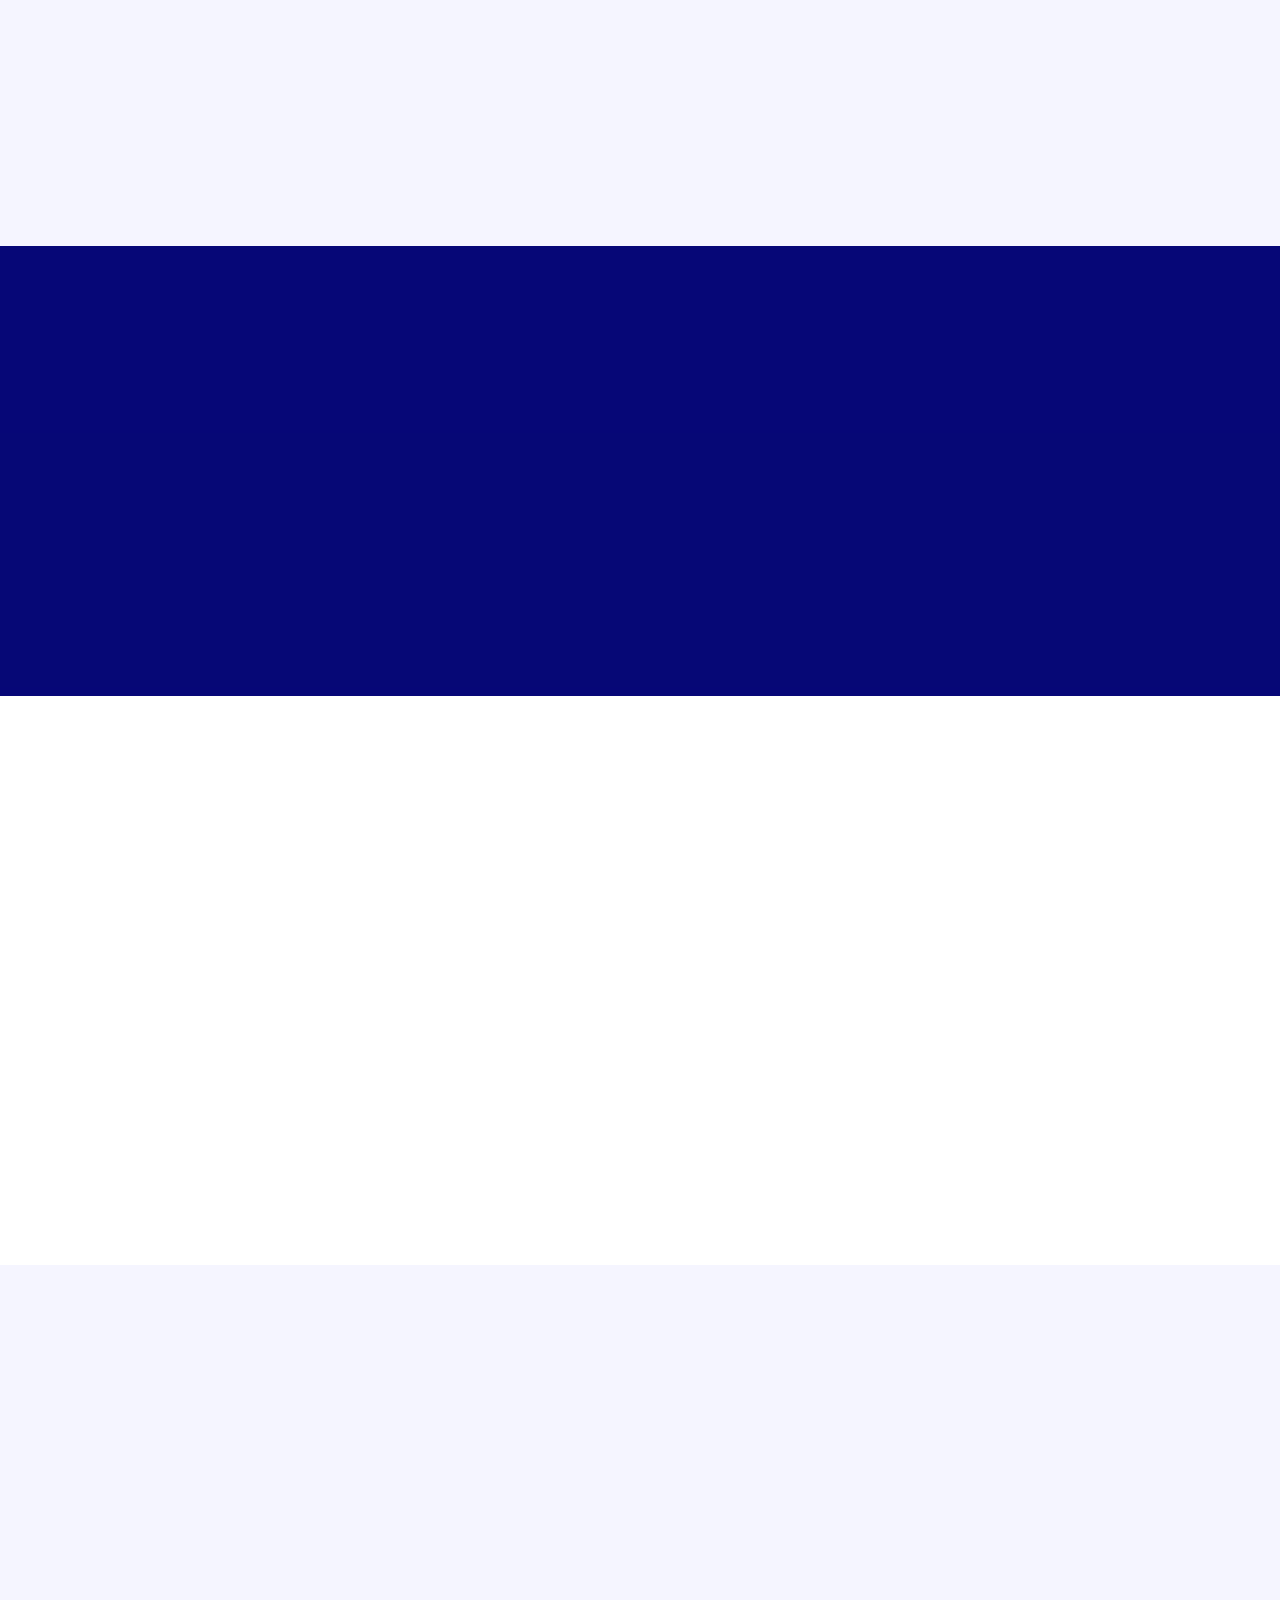
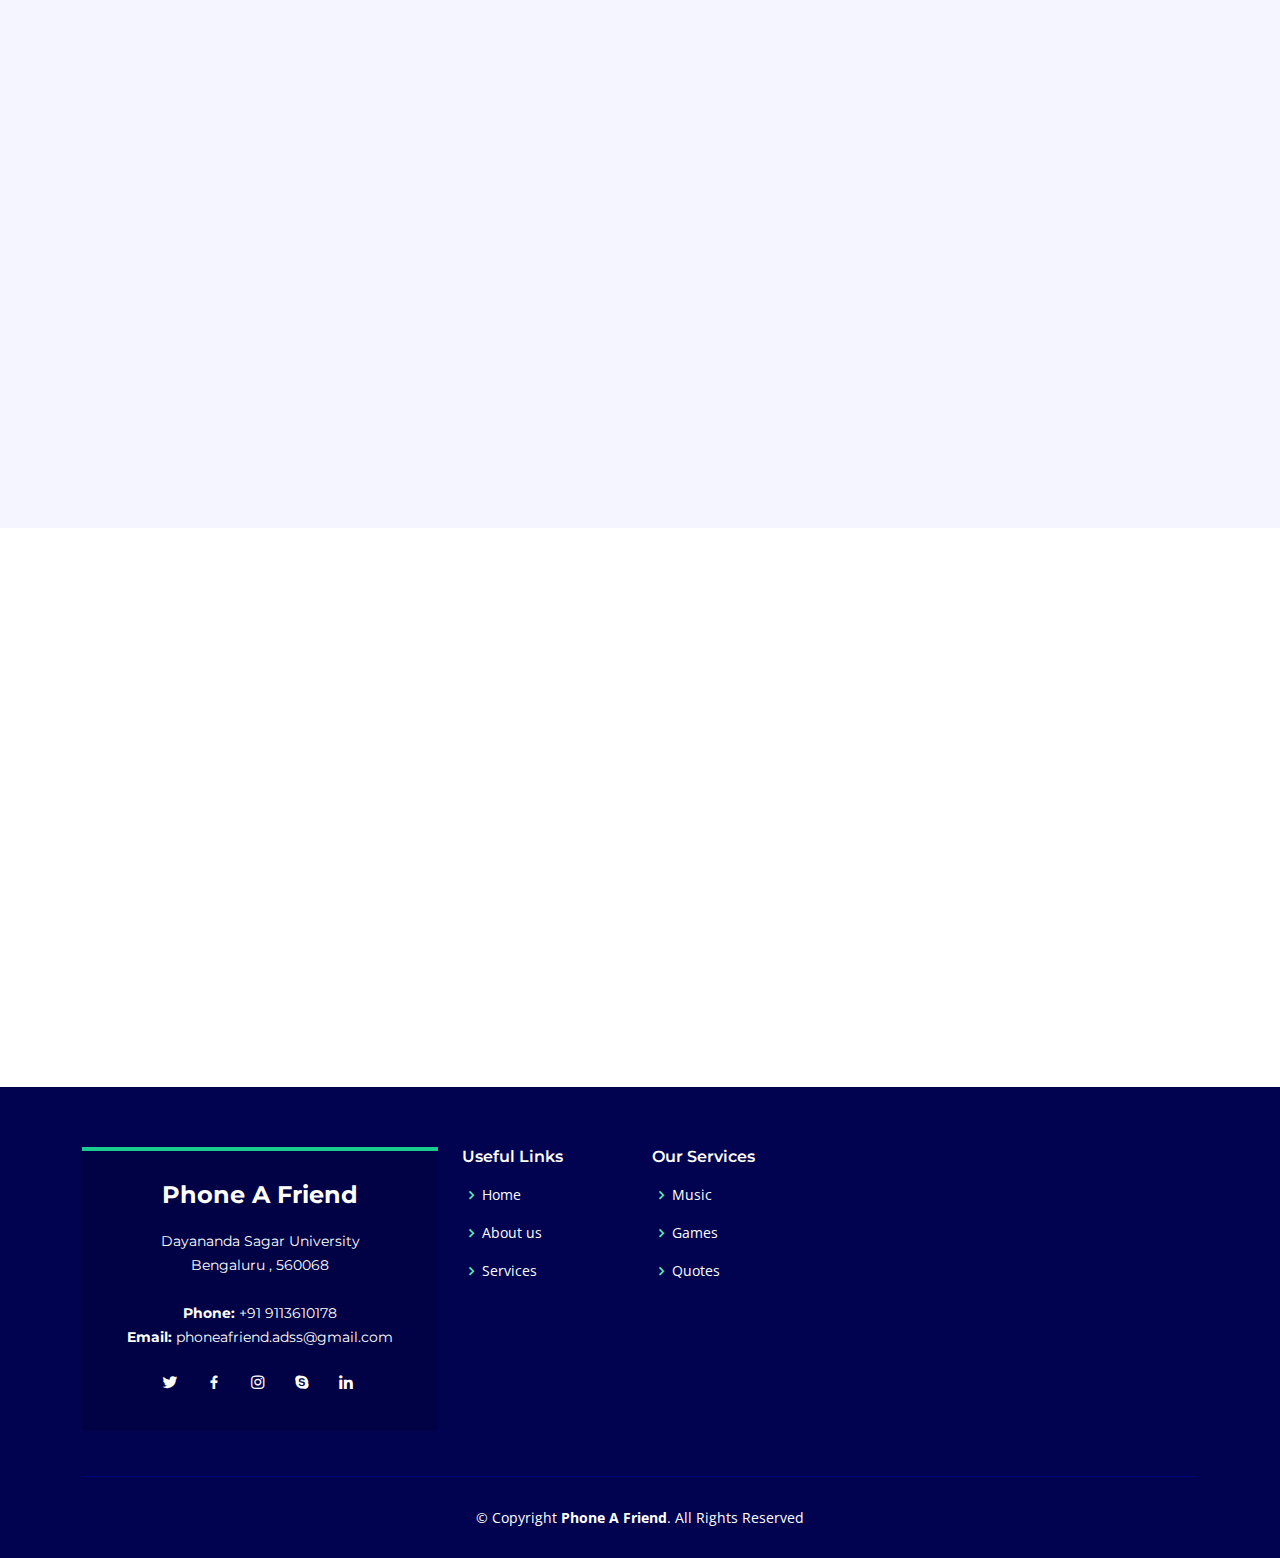
==== commit e1c0bca2: "Update image" ====
--- a/index.html
+++ b/index.html
@@ -97,12 +97,14 @@
     <!-- ======= About Section ======= -->
     <section id="about" class="about">
       <div class="container-fluid">
-
+        
         <div class="row">
-          <div class="col-xl-5 col-lg-6 video-box d-flex justify-content-center align-items-stretch" data-aos="fade-right">
+          <!-- <div class="col-xl-5 col-lg-6 video-box d-flex justify-content-center align-items-stretch" data-aos="fade-right">
             <a href="https://www.youtube.com/watch?v=jDDaplaOz7Q" class="venobox play-btn mb-4" data-vbtype="video" data-autoplay="true"></a>
-          </div>
-
+          </div>  -->
+          <div class="col-lg-4 order-1 order-lg-2 hero-img align-self-center" data-aos="zoom-out" data-aos-delay="300">
+            <img src="assets/img/doctor.jpg" class="img-fluid animated" alt="">
+          </div>
           <div class="col-xl-7 col-lg-6 icon-boxes d-flex flex-column align-items-stretch justify-content-center py-5 px-lg-5" data-aos="fade-left">
             <h3>About Us</h3>
             <div class="icon-box" data-aos="zoom-in" data-aos-delay="100">
@@ -456,7 +458,7 @@
               <div class="email">
                 <i class="bi bi-envelope"></i>
                 <h4>Email:</h4>
-                <p>info@example.com</p>
+                <p>phoneafriend.adss@gmail.com</p>
               </div>
 
               <div class="phone">
@@ -516,7 +518,7 @@
                 Dayananda Sagar University<br>
                 Bengaluru , 560068<br><br>
                 <strong>Phone:</strong> +91 9113610178<br>
-                <strong>Email:</strong> info@example.com<br>
+                <strong>Email:</strong>  phoneafriend.adss@gmail.com<br>
               </p>
               <div class="social-links mt-3">
                 <a href="#" class="twitter"><i class="bx bxl-twitter"></i></a>
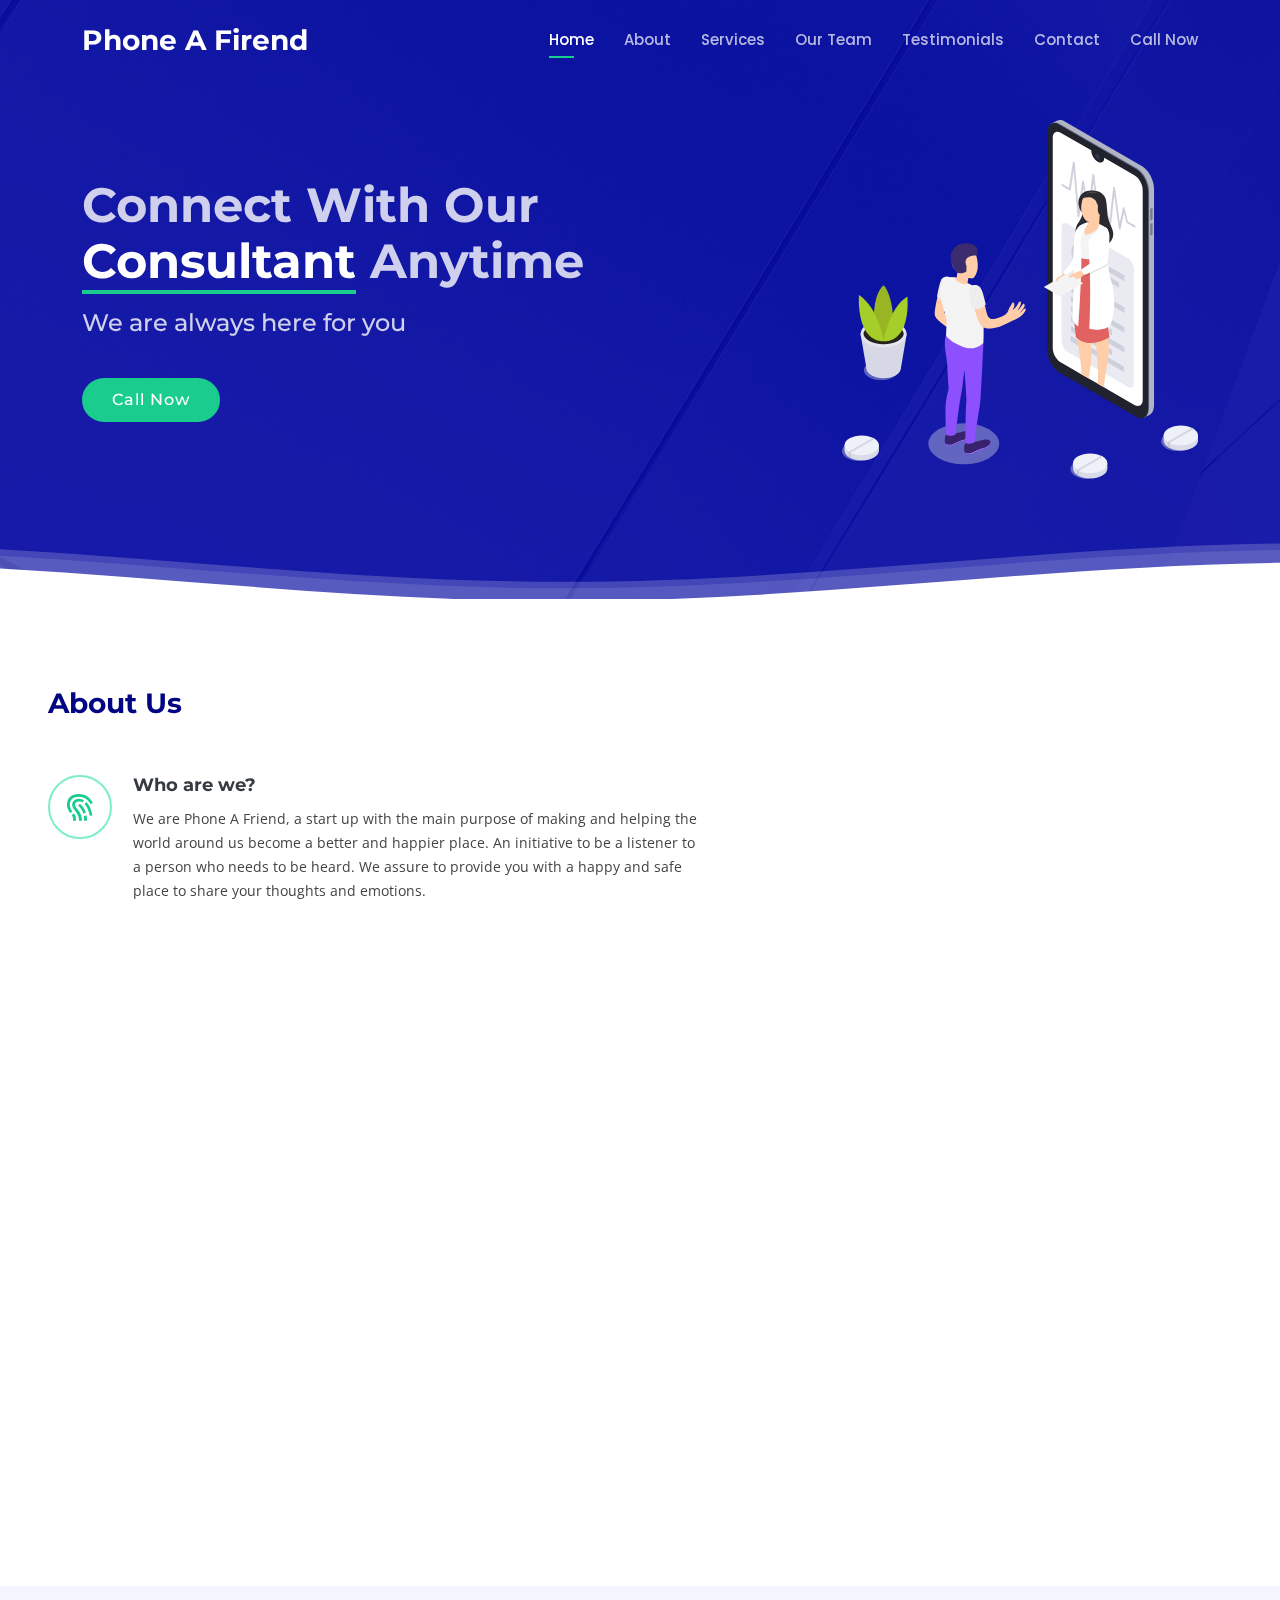
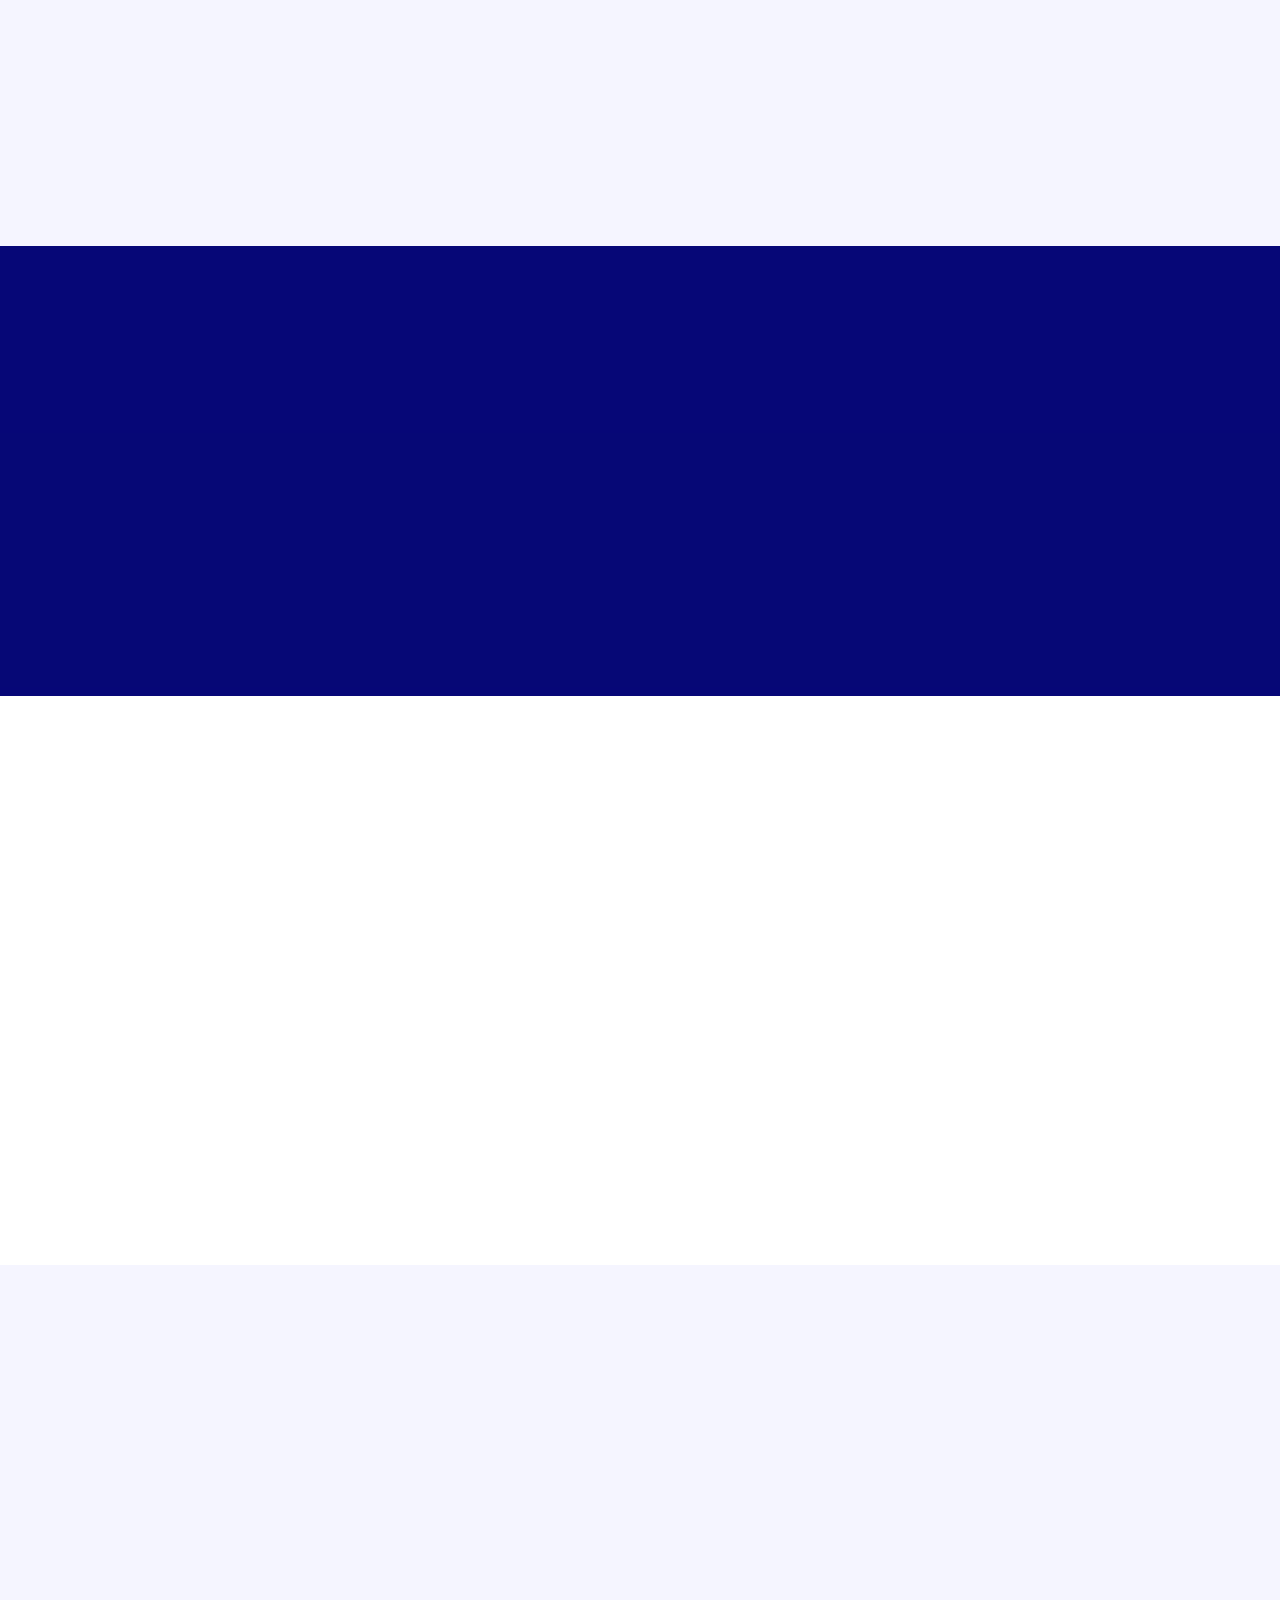
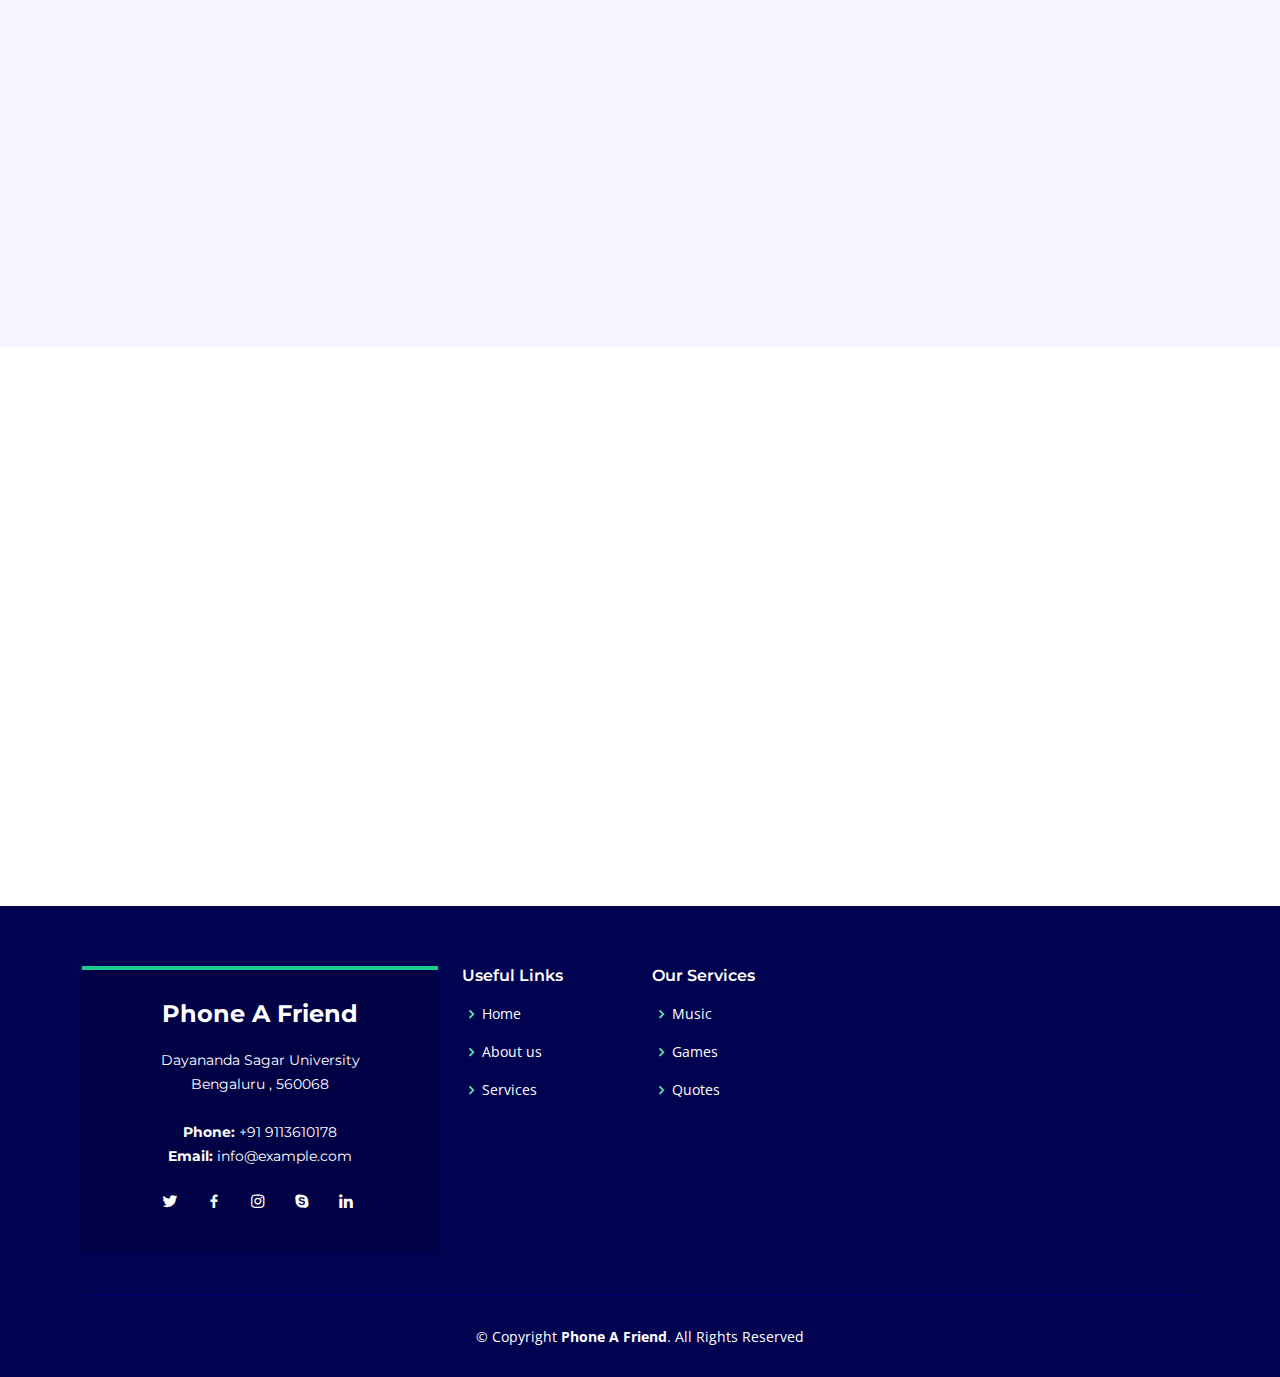
==== commit 59c56e80: "index: Add quotes file link and fix typo" ====
--- a/index.html
+++ b/index.html
@@ -35,7 +35,7 @@
     <div class="container d-flex align-items-center justify-content-between">
 
       <div class="logo">
-        <h1><a href="index.html"><span>Phone A Friend</span></a></h1>
+        <h1><a href="index.html"><span>Phone A Firend</span></a></h1>
         <!-- <a href="index.html"><img src="assets/img/logo.png" alt="" class="img-fluid"></a>-->
       </div>
 
@@ -45,9 +45,9 @@
           <li><a class="nav-link scrollto" href="#about">About</a></li>
           <li><a class="nav-link scrollto" href="#features">Services</a></li>
           <li><a class="nav-link scrollto" href="#team">Our Team</a></li>
-          <li><a class="nav-link scrollto" href="#pricing">Testimonials</a></li>
+          <li><a class="nav-link scrollto" href="#testimonials">Testimonials</a></li>
           <li><a class="nav-link scrollto" href="#contact">Contact</a></li>
-          <li class="text-center text-lg-start"><a href="https://calendly.com/phoneafriend-adss" target="_blank" class="btn-get-started">Call Now</a></li>
+          <li class="text-center text-lg-start"><a href="https://calendly.com/akashpre196" target="_blank" class="btn-get-started">Call Now</a></li>
         </ul>
         <i class="bi bi-list mobile-nav-toggle"></i>
       </nav><!-- .navbar -->
@@ -65,7 +65,7 @@
             <h1>Connect With Our <span>Consultant</span> Anytime</h1>
             <h2>We are always here for you</h2>
             <div class="text-center text-lg-start">
-              <a href="https://calendly.com/phoneafriend-adss" target="_blank" class="btn-get-started scrollto">Call Now</a>
+              <a href="https://calendly.com/akashpre196" target="_blank" class="btn-get-started scrollto">Call Now</a>
             </div>
           </div>
         </div>
@@ -94,43 +94,43 @@
 
   <main id="main">
 
-    <!-- ======= About Section ======= -->
-    <section id="about" class="about">
-      <div class="container-fluid">
-        
-        <div class="row">
-          <!-- <div class="col-xl-5 col-lg-6 video-box d-flex justify-content-center align-items-stretch" data-aos="fade-right">
-            <a href="https://www.youtube.com/watch?v=jDDaplaOz7Q" class="venobox play-btn mb-4" data-vbtype="video" data-autoplay="true"></a>
-          </div>  -->
-          <div class="col-lg-4 order-1 order-lg-2 hero-img align-self-center" data-aos="zoom-out" data-aos-delay="300">
-            <img src="assets/img/doctor.jpg" class="img-fluid animated" alt="">
-          </div>
-          <div class="col-xl-7 col-lg-6 icon-boxes d-flex flex-column align-items-stretch justify-content-center py-5 px-lg-5" data-aos="fade-left">
-            <h3>About Us</h3>
-            <div class="icon-box" data-aos="zoom-in" data-aos-delay="100">
-              <div class="icon"><i class="bx bx-fingerprint"></i></div>
-              <h4 class="title"><a href="">Who are we?</a></h4>
-              <p class="description">We are Phone A Friend, a start up with the main purpose of making and helping the world around us become a better and happier place. An initiative to be a listener to a person who needs to be heard. We assure to provide you with  a happy and safe place to share your thoughts and emotions.</p>
-            </div>
-
-            <div class="icon-box" data-aos="zoom-in" data-aos-delay="200">
-              <div class="icon"><i class="bx bx-gift"></i></div>
-              <h4 class="title"><a href="">What we do?</a></h4>
-              <p class="description">We are the bridge between you and your counsellor. We provide online counselling sessions and at your convenience. We also provide services such as soothing music, games and inspirational quotes while you wait to connect to your counsellor.</p>
-            </div>
-
-            <div class="icon-box" data-aos="zoom-in" data-aos-delay="300">
-              <div class="icon"><i class="bx bx-atom"></i></div>
-              <h4 class="title"><a href="">Why us?</a></h4>
-              <p class="description">This is a student initiation project which helps to give us a direct understanding of what people go through. We can relate to the problems faced by many and we believe we can help people by connecting them to our professional listeners. </p>
-            </div>
-
-          </div>
-        </div>
-
-      </div>
-    </section><!-- End About Section -->
-
+        <!-- ======= About Section ======= -->
+        <section id="about" class="about">
+          <div class="container-fluid">
+            
+            <div class="row">
+              <!-- <div class="col-xl-5 col-lg-6 video-box d-flex justify-content-center align-items-stretch" data-aos="fade-right">
+                <a href="https://www.youtube.com/watch?v=jDDaplaOz7Q" class="venobox play-btn mb-4" data-vbtype="video" data-autoplay="true"></a>
+              </div>  -->
+              <div class="col-lg-4 order-1 order-lg-2 hero-img align-self-center" data-aos="zoom-out" data-aos-delay="300">
+                <img src="assets/img/doctor.jpg" class="img-fluid animated" alt="">
+              </div>
+              <div class="col-xl-7 col-lg-6 icon-boxes d-flex flex-column align-items-stretch justify-content-center py-5 px-lg-5" data-aos="fade-left">
+                <h3>About Us</h3>
+                <div class="icon-box" data-aos="zoom-in" data-aos-delay="100">
+                  <div class="icon"><i class="bx bx-fingerprint"></i></div>
+                  <h4 class="title"><a href="">Who are we?</a></h4>
+                  <p class="description">We are Phone A Friend, a start up with the main purpose of making and helping the world around us become a better and happier place. An initiative to be a listener to a person who needs to be heard. We assure to provide you with  a happy and safe place to share your thoughts and emotions.</p>
+                </div>
+    
+                <div class="icon-box" data-aos="zoom-in" data-aos-delay="200">
+                  <div class="icon"><i class="bx bx-gift"></i></div>
+                  <h4 class="title"><a href="">What we do?</a></h4>
+                  <p class="description">We are the bridge between you and your counsellor. We provide online counselling sessions and at your convenience. We also provide services such as soothing music, games and inspirational quotes while you wait to connect to your counsellor.</p>
+                </div>
+    
+                <div class="icon-box" data-aos="zoom-in" data-aos-delay="300">
+                  <div class="icon"><i class="bx bx-atom"></i></div>
+                  <h4 class="title"><a href="">Why us?</a></h4>
+                  <p class="description">This is a student initiation project which helps to give us a direct understanding of what people go through. We can relate to the problems faced by many and we believe we can help people by connecting them to our professional listeners. </p>
+                </div>
+    
+              </div>
+            </div>
+    
+          </div>
+        </section><!-- End About Section -->
+  
     <!-- ======= Features Section ======= -->
     <section id="features" class="features">
       <div class="container">
@@ -144,7 +144,7 @@
           <div class="col-lg-3 col-md-4">
             <div class="icon-box" data-aos="zoom-in" data-aos-delay="50">
               <i class="bi bi-file-earmark-music" style="color: #ffbb2c;"></i>
-              <h3><a href="https://open.spotify.com/playlist/1IF4oZESVZqKvQzZrTJbjt?si=p8baC0uDQGyBqthQCIxtQA&utm_source=whatsapp&dl_branch=1" target="_blank">Music</a></h3>
+              <h3><a href="./music.html" target="_blank">Music</a></h3>
             </div>
           </div>
           <div class="col-lg-3 col-md-4 mt-4 mt-md-0">
@@ -156,7 +156,7 @@
           <div class="col-lg-3 col-md-4 mt-4 mt-md-0">
             <div class="icon-box" data-aos="zoom-in" data-aos-delay="150">
               <i class="bi bi-bookmark-heart" style="color: #e80368;"></i>
-              <h3><a href="https://www.positivityblog.com/stress-quotes/" target="_blank">Quotes</a></h3>
+              <h3><a href="./quotes.html" target="_blank">Quotes</a></h3>
             </div>
           </div>
         </div>
@@ -215,7 +215,7 @@
 
             <div class="swiper-slide">
               <div class="testimonial-item">
-                <img src="assets/img/user.jpeg" class="testimonial-img" alt="">
+                <img src="assets/img/testimonials/testimonials-1.jpg" class="testimonial-img" alt="">
                 <h3>User1</h3>
                 <h4>Loreum Ipsum</h4>
                 <p>
@@ -228,7 +228,7 @@
 
             <div class="swiper-slide">
               <div class="testimonial-item">
-                <img src="assets/img/user.jpeg" class="testimonial-img" alt="">
+                <img src="assets/img/testimonials/testimonials-2.jpg" class="testimonial-img" alt="">
                 <h3>User2</h3>
                 <h4>Loreum Ipsum</h4>
                 <p>
@@ -241,7 +241,7 @@
 
             <div class="swiper-slide">
               <div class="testimonial-item">
-                <img src="assets/img/user.jpeg" class="testimonial-img" alt="">
+                <img src="assets/img/testimonials/testimonials-3.jpg" class="testimonial-img" alt="">
                 <h3>User3</h3>
                 <h4>Loreum Ipsum</h4>
                 <p>
@@ -254,7 +254,7 @@
 
             <div class="swiper-slide">
               <div class="testimonial-item">
-                <img src="assets/img/user.jpeg" class="testimonial-img" alt="">
+                <img src="assets/img/testimonials/testimonials-4.jpg" class="testimonial-img" alt="">
                 <h3>User4</h3>
                 <h4>Loreum Ipsum</h4>
                 <p>
@@ -267,7 +267,7 @@
 
             <div class="swiper-slide">
               <div class="testimonial-item">
-                <img src="assets/img/user.jpeg" class="testimonial-img" alt="">
+                <img src="assets/img/testimonials/testimonials-5.jpg" class="testimonial-img" alt="">
                 <h3>User5</h3>
                 <h4>Loreum Ipsum</h4>
                 <p>
@@ -298,7 +298,7 @@
 
           <div class="col-lg-3 col-md-6">
             <div class="member" data-aos="zoom-in" data-aos-delay="100">
-              <div class="pic"><img src="assets/img/user.jpeg" class="img-fluid" alt=""></div>
+              <div class="pic"><img src="assets/img/team/team-1.jpg" class="img-fluid" alt=""></div>
               <div class="member-info">
                 <h4>Consultant 1</h4>
                 <span></span>
@@ -314,7 +314,7 @@
 
           <div class="col-lg-3 col-md-6 mt-5 mt-md-0">
             <div class="member" data-aos="zoom-in" data-aos-delay="200">
-              <div class="pic"><img src="assets/img/user.jpeg" class="img-fluid" alt=""></div>
+              <div class="pic"><img src="assets/img/team/team-2.jpg" class="img-fluid" alt=""></div>
               <div class="member-info">
                 <h4>Consultant 2</h4>
                 <span></span>
@@ -330,7 +330,7 @@
 
           <div class="col-lg-3 col-md-6 mt-5 mt-lg-0">
             <div class="member" data-aos="zoom-in" data-aos-delay="300">
-              <div class="pic"><img src="assets/img/user.jpeg" class="img-fluid" alt=""></div>
+              <div class="pic"><img src="assets/img/team/team-3.jpg" class="img-fluid" alt=""></div>
               <div class="member-info">
                 <h4>Consultant 3</h4>
                 <span></span>
@@ -346,7 +346,7 @@
 
           <div class="col-lg-3 col-md-6 mt-5 mt-lg-0">
             <div class="member" data-aos="zoom-in" data-aos-delay="400">
-              <div class="pic"><img src="assets/img/user.jpeg" class="img-fluid" alt=""></div>
+              <div class="pic"><img src="assets/img/team/team-4.jpg" class="img-fluid" alt=""></div>
               <div class="member-info">
                 <h4>Consultant 4</h4>
                 <span></span>
@@ -376,61 +376,53 @@
         </div>
 
         <div class="faq-list">
-          <ol>
+          <ul>
             <li data-aos="fade-up">
-              <i class="bx bx-help-circle icon-help"></i> <a data-bs-toggle="collapse" class="collapse" data-bs-target="#faq-list-1">What is the difference between a Psychiatrist and a Clinical Psychologist?<i class="bx bx-chevron-down icon-show"></i><i class="bx bx-chevron-up icon-close"></i></a>
+              <i class="bx bx-help-circle icon-help"></i> <a data-bs-toggle="collapse" class="collapse" data-bs-target="#faq-list-1">Non consectetur a erat nam at lectus urna duis? <i class="bx bx-chevron-down icon-show"></i><i class="bx bx-chevron-up icon-close"></i></a>
               <div id="faq-list-1" class="collapse show" data-bs-parent=".faq-list">
                 <p>
-                  Psychiatrists and Psychologists are different types of mental wellness professionals. A Psychiatrist is a physician (medical doctor with a MBBS degree and has further completed his MD in Psychiatry) who is qualified in the medical treatment of mental disorders. Psychiatrists use medication to improve mental health. Clinical Psychologists are qualified in MPhil in clinical psychology and have a Licence from RCI to practice as Clinical psychologists within the country- they use therapeutic methods for relieving psychologically-based distress or disorders and promoting mental well-being. Psychologists do not prescribe medicines and are experts in providing psychotherapy. Chat with Tata Health Psychologists to be on your way to better mental wellness.
+                  Feugiat pretium nibh ipsum consequat. Tempus iaculis urna id volutpat lacus laoreet non curabitur gravida. Venenatis lectus magna fringilla urna porttitor rhoncus dolor purus non.
                 </p>
               </div>
             </li>
 
             <li data-aos="fade-up" data-aos-delay="100">
-              <i class="bx bx-help-circle icon-help"></i> <a data-bs-toggle="collapse" data-bs-target="#faq-list-2" class="collapsed">What can a Psychologist help me with?<i class="bx bx-chevron-down icon-show"></i><i class="bx bx-chevron-up icon-close"></i></a>
+              <i class="bx bx-help-circle icon-help"></i> <a data-bs-toggle="collapse" data-bs-target="#faq-list-2" class="collapsed">Feugiat scelerisque varius morbi enim nunc? <i class="bx bx-chevron-down icon-show"></i><i class="bx bx-chevron-up icon-close"></i></a>
               <div id="faq-list-2" class="collapse" data-bs-parent=".faq-list">
                 <p>
-                  You can chat with our Psychologist online for a host of issues such as Stress, Anxiety, career management, Sleep issues, relationship and anger management. It is important to keep an eye out and know when to consult an expert for help. If you spot any of the following signs, chat with a Psychologist online immediately.-When facing compatibility and adjustment issues in relationships.-When you are under stress and there is a significant gap between expectation and reality -Parents may notice issues in adjustment with family, identity crisis, change in relationship with friends and partner, handling academic pressure, etc during adolescence.However, severe conditions might require a Psychiatrist's help, in which case a Psychologist may guide you to the available Psychiatrist.
+                  Dolor sit amet consectetur adipiscing elit pellentesque habitant morbi. Id interdum velit laoreet id donec ultrices. Fringilla phasellus faucibus scelerisque eleifend donec pretium. Est pellentesque elit ullamcorper dignissim. Mauris ultrices eros in cursus turpis massa tincidunt dui.
                 </p>
               </div>
             </li>
 
             <li data-aos="fade-up" data-aos-delay="200">
-              <i class="bx bx-help-circle icon-help"></i> <a data-bs-toggle="collapse" data-bs-target="#faq-list-3" class="collapsed">How does a Psychologist treat anxiety?<i class="bx bx-chevron-down icon-show"></i><i class="bx bx-chevron-up icon-close"></i></a>
+              <i class="bx bx-help-circle icon-help"></i> <a data-bs-toggle="collapse" data-bs-target="#faq-list-3" class="collapsed">Dolor sit amet consectetur adipiscing elit? <i class="bx bx-chevron-down icon-show"></i><i class="bx bx-chevron-up icon-close"></i></a>
               <div id="faq-list-3" class="collapse" data-bs-parent=".faq-list">
                 <p>
-                  A psychologist may treat anxiety by psychotherapy. Psychologists provide psychotherapy which involves the use of psychological methods while psychiatrists prescribe medication to treat anxiety. Based on your condition, the psychologist will decide the course of treatment and further guide you to a psychiatrist if required.
+                  Eleifend mi in nulla posuere sollicitudin aliquam ultrices sagittis orci. Faucibus pulvinar elementum integer enim. Sem nulla pharetra diam sit amet nisl suscipit. Rutrum tellus pellentesque eu tincidunt. Lectus urna duis convallis convallis tellus. Urna molestie at elementum eu facilisis sed odio morbi quis
                 </p>
               </div>
             </li>
 
             <li data-aos="fade-up" data-aos-delay="300">
-              <i class="bx bx-help-circle icon-help"></i> <a data-bs-toggle="collapse" data-bs-target="#faq-list-4" class="collapsed">Do I get to talk to my psychologist anytime I want?<i class="bx bx-chevron-down icon-show"></i><i class="bx bx-chevron-up icon-close"></i></a>
+              <i class="bx bx-help-circle icon-help"></i> <a data-bs-toggle="collapse" data-bs-target="#faq-list-4" class="collapsed">Tempus quam pellentesque nec nam aliquam sem et tortor consequat? <i class="bx bx-chevron-down icon-show"></i><i class="bx bx-chevron-up icon-close"></i></a>
               <div id="faq-list-4" class="collapse" data-bs-parent=".faq-list">
                 <p>
-                  You can reconnect to your psychologist based on their availability and book an appointment. And in the meanwhile you can also enjoy our other services.
+                  Molestie a iaculis at erat pellentesque adipiscing commodo. Dignissim suspendisse in est ante in. Nunc vel risus commodo viverra maecenas accumsan. Sit amet nisl suscipit adipiscing bibendum est. Purus gravida quis blandit turpis cursus in.
                 </p>
               </div>
             </li>
 
             <li data-aos="fade-up" data-aos-delay="400">
-              <i class="bx bx-help-circle icon-help"></i> <a data-bs-toggle="collapse" data-bs-target="#faq-list-5" class="collapsed">Is my online session secure and confidential?<i class="bx bx-chevron-down icon-show"></i><i class="bx bx-chevron-up icon-close"></i></a>
+              <i class="bx bx-help-circle icon-help"></i> <a data-bs-toggle="collapse" data-bs-target="#faq-list-5" class="collapsed">Tortor vitae purus faucibus ornare. Varius vel pharetra vel turpis nunc eget lorem dolor? <i class="bx bx-chevron-down icon-show"></i><i class="bx bx-chevron-up icon-close"></i></a>
               <div id="faq-list-5" class="collapse" data-bs-parent=".faq-list">
                 <p>
-                  Yes, the entire session is very much secure and confidential. We are an ISO certified and HIPAA compliant platform and hence we follow very strict policy.
+                  Laoreet sit amet cursus sit amet dictum sit amet justo. Mauris vitae ultricies leo integer malesuada nunc vel. Tincidunt eget nullam non nisi est sit amet. Turpis nunc eget lorem dolor sed. Ut venenatis tellus in metus vulputate eu scelerisque.
                 </p>
               </div>
             </li>
 
-            <li data-aos="fade-up" data-aos-delay="400">
-              <i class="bx bx-help-circle icon-help"></i> <a data-bs-toggle="collapse" data-bs-target="#faq-list-5" class="collapsed">Will I always get the same psychologist?<i class="bx bx-chevron-down icon-show"></i><i class="bx bx-chevron-up icon-close"></i></a>
-              <div id="faq-list-5" class="collapse" data-bs-parent=".faq-list">
-                <p>
-                  All the doctors on our platform are highly qualified and experienced to deliver the best possible counselling session. The specialist appointments are scheduled based on their availability. Unless and until preferred, we would schedule the consultation with the available doctor only.
-                </p>
-              </div>
-            </li>
-          </ol>
+          </ul>
         </div>
 
       </div>
@@ -458,7 +450,7 @@
               <div class="email">
                 <i class="bi bi-envelope"></i>
                 <h4>Email:</h4>
-                <p>phoneafriend.adss@gmail.com</p>
+                <p>info@example.com</p>
               </div>
 
               <div class="phone">
@@ -518,7 +510,7 @@
                 Dayananda Sagar University<br>
                 Bengaluru , 560068<br><br>
                 <strong>Phone:</strong> +91 9113610178<br>
-                <strong>Email:</strong>  phoneafriend.adss@gmail.com<br>
+                <strong>Email:</strong> info@example.com<br>
               </p>
               <div class="social-links mt-3">
                 <a href="#" class="twitter"><i class="bx bxl-twitter"></i></a>
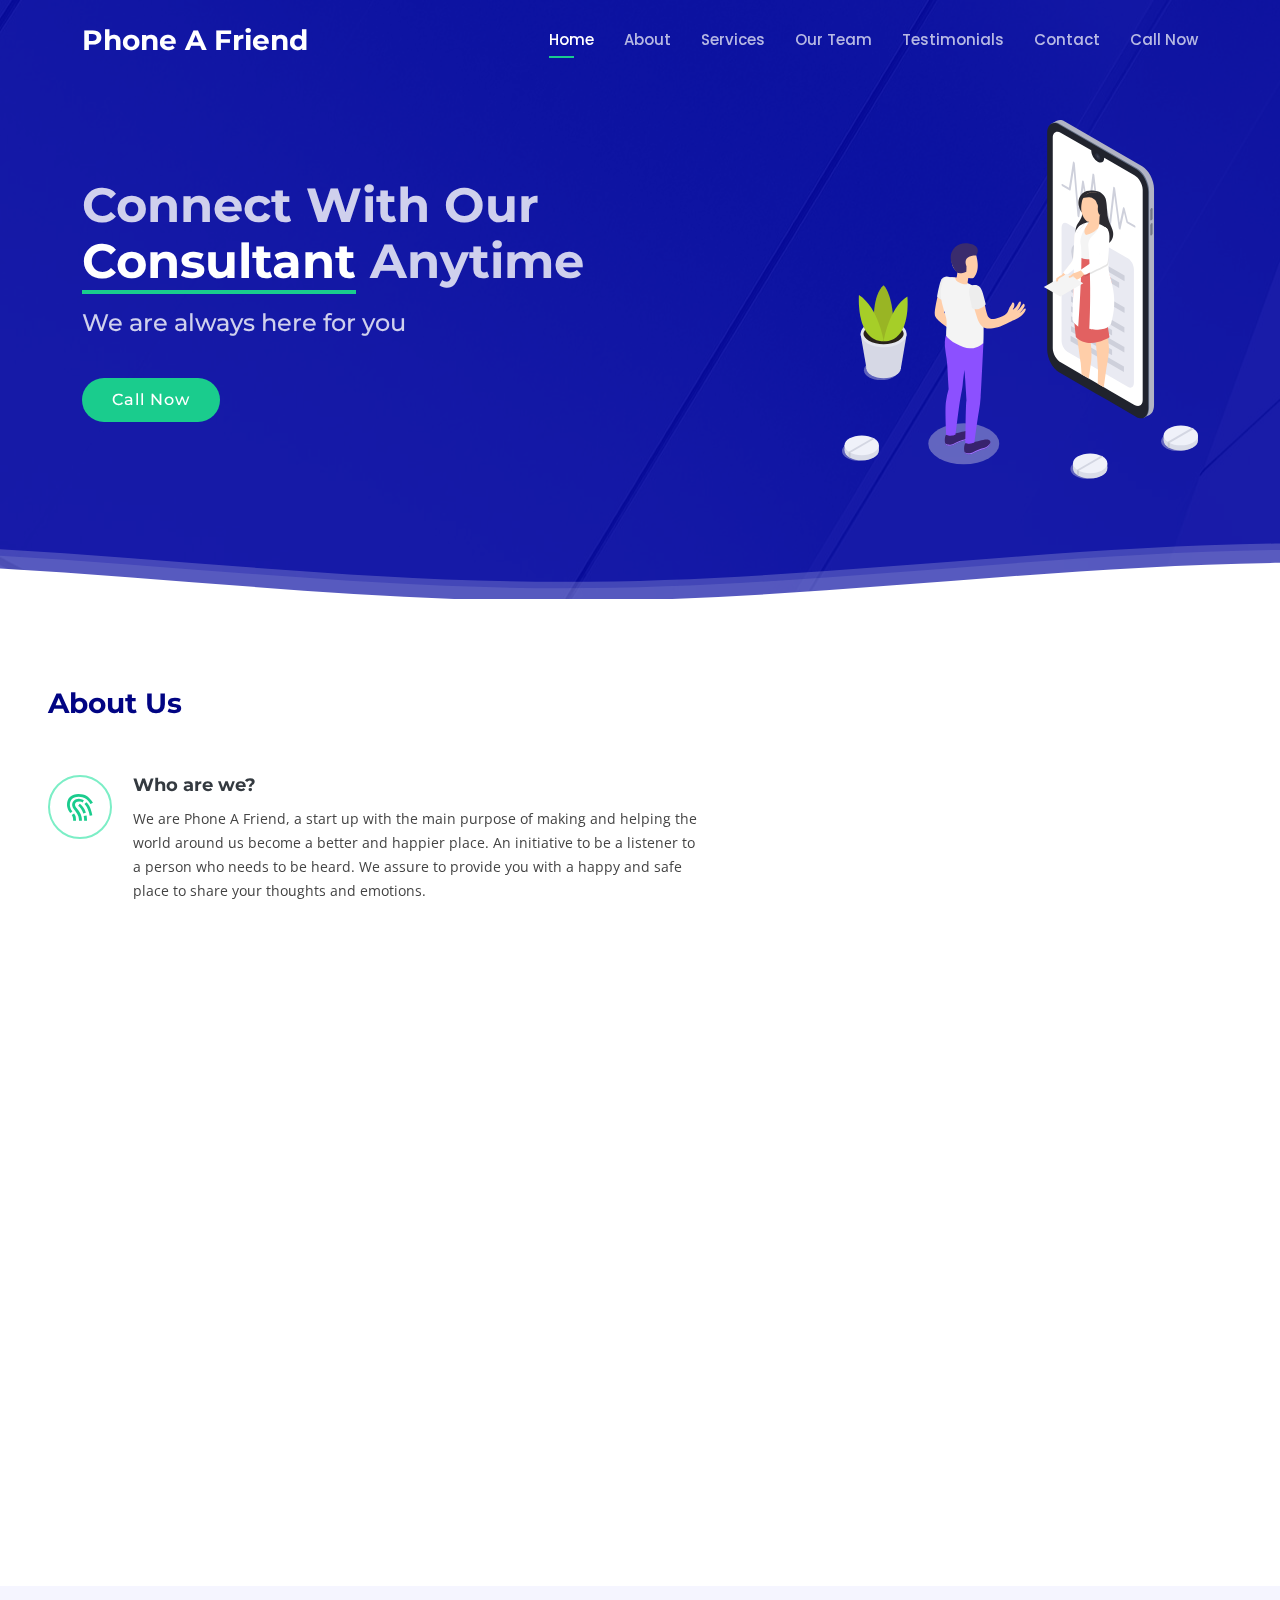
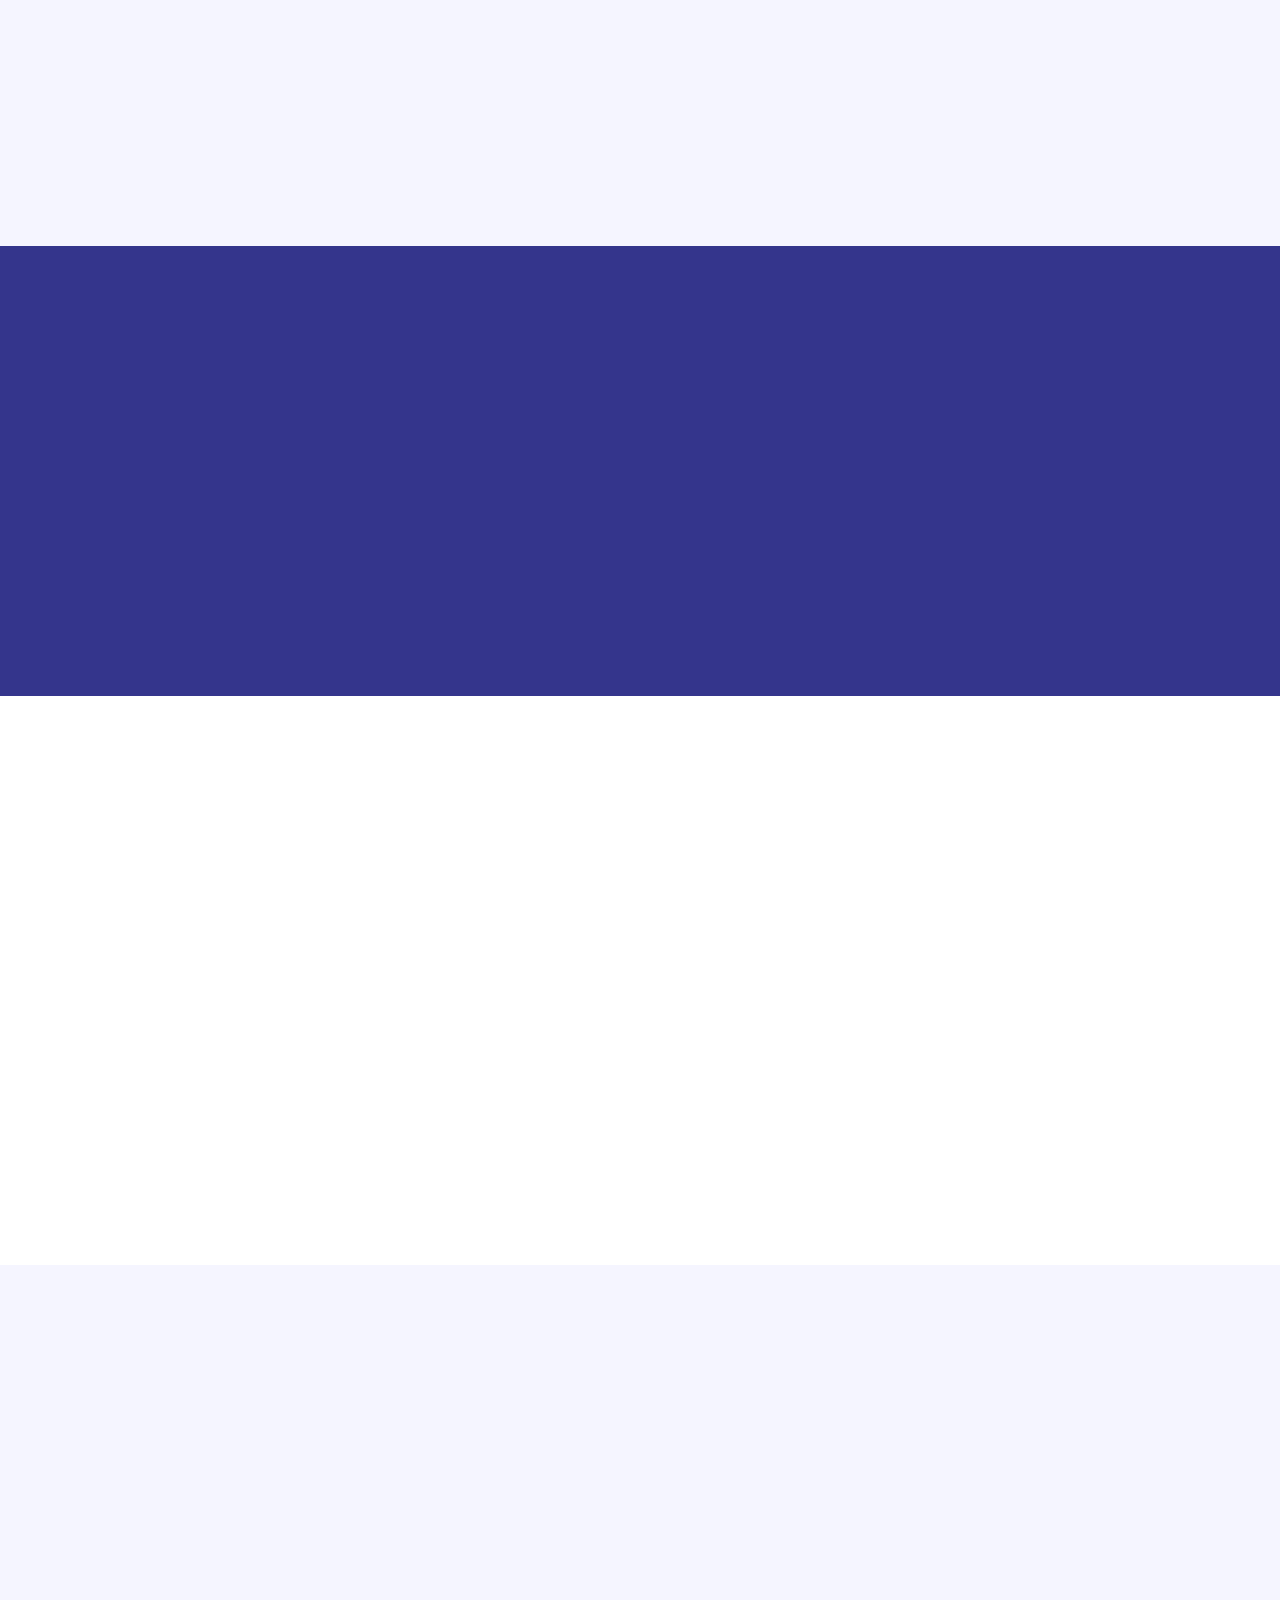
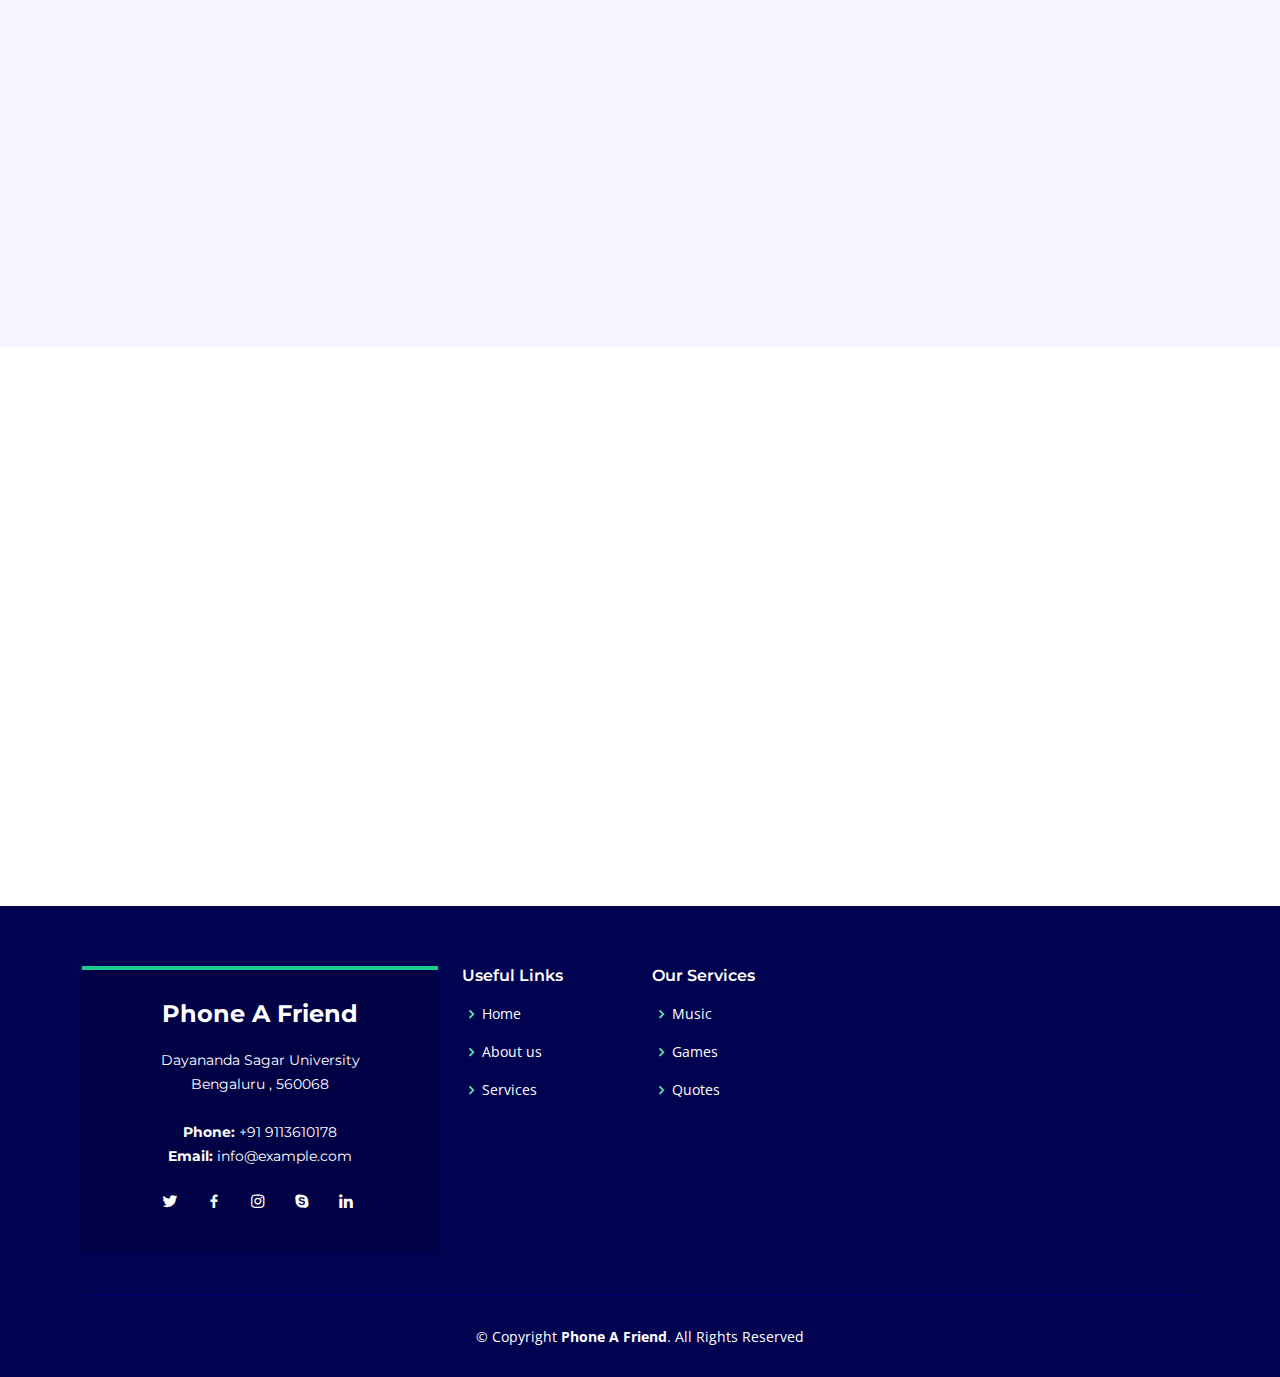
==== commit 281a21d9: "Add project files" ====
--- a/index.html
+++ b/index.html
@@ -35,7 +35,7 @@
     <div class="container d-flex align-items-center justify-content-between">
 
       <div class="logo">
-        <h1><a href="index.html"><span>Phone A Firend</span></a></h1>
+        <h1><a href="index.html"><span>Phone A Friend</span></a></h1>
         <!-- <a href="index.html"><img src="assets/img/logo.png" alt="" class="img-fluid"></a>-->
       </div>
 
--- a/assets/css/style.css
+++ b/assets/css/style.css
@@ -901,7 +901,11 @@
 --------------------------------------------------------------*/
 .testimonials {
   padding: 80px 0;
+<<<<<<< HEAD
+  background: url("../img/cta-bg.jpg") no-repeat;
+=======
   background: rgba(1, 4, 136, 0.9);
+>>>>>>> 0e74f447fc5bf001e215a5226dd7bcbd37c9acb2
   background-position: center center;
   background-size: cover;
   position: relative;
